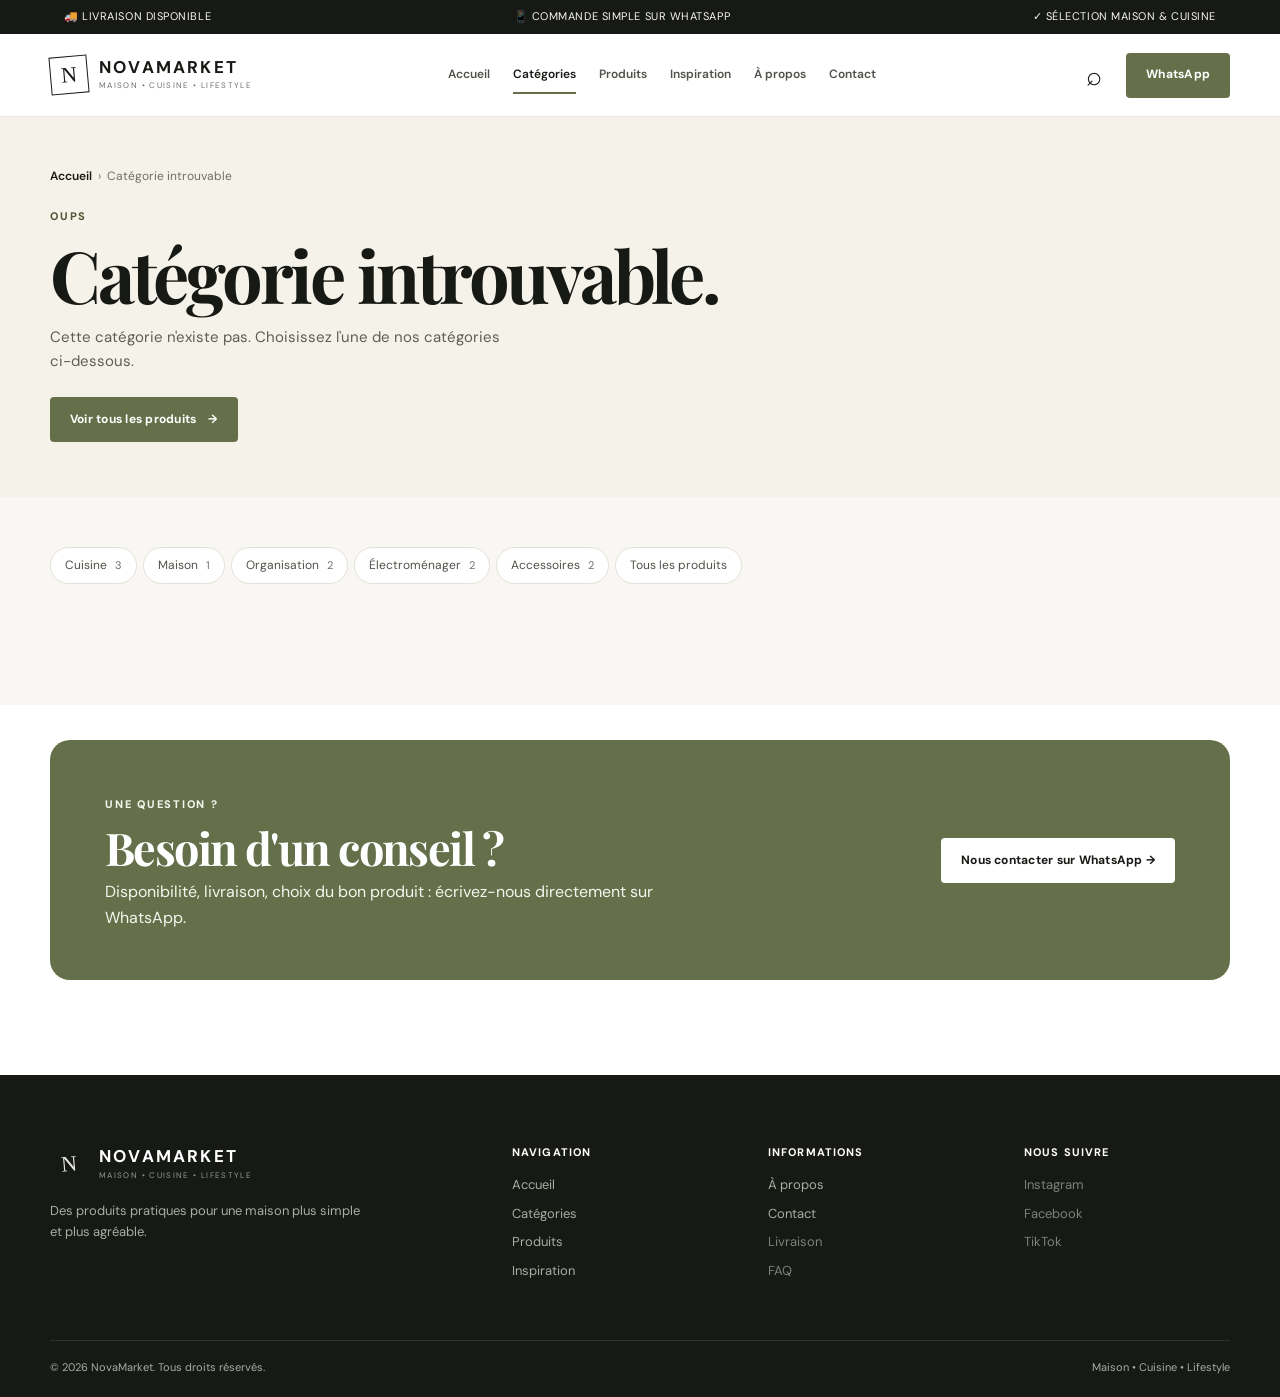
==== categorie.html @ 0e67304f "Ajoute le site vitrine NovaMarket Pages accueil, catalogue, catégorie et fiche produit, données cent" ====
<!DOCTYPE html>
<html lang="fr">
<head>
  <meta charset="UTF-8">
  <meta name="viewport" content="width=device-width, initial-scale=1.0">
  <meta name="description" content="NovaMarket — produits par catégorie. Commande simple sur WhatsApp.">
  <title>Catégorie — NovaMarket</title>
  <link rel="preconnect" href="https://fonts.googleapis.com">
  <link rel="preconnect" href="https://fonts.gstatic.com" crossorigin>
  <link href="https://fonts.googleapis.com/css2?family=DM+Sans:wght@400;500;600;700;800&family=Playfair+Display:wght@700&display=swap" rel="stylesheet">
  <link rel="stylesheet" href="style.css">
  <link rel="icon" href="images/favicon.svg" type="image/svg+xml">

  <!-- Open Graph (aperçu des liens partagés, ex. sur WhatsApp) -->
  <!-- TODO: après mise en ligne, utiliser une URL absolue pour og:image (https://votre-domaine/images/og-image.jpg) et ajouter le fichier (1200 × 630 px). -->
  <meta property="og:site_name" content="NovaMarket">
  <meta property="og:locale" content="fr_FR">
  <meta property="og:type" content="website">
  <meta property="og:title" content="Catégorie — NovaMarket">
  <meta property="og:description" content="NovaMarket — produits par catégorie. Commande simple sur WhatsApp.">
  <meta property="og:image" content="images/og-image.jpg">
</head>
<body>
  <a class="skip-link" href="#contenu">Aller au contenu</a>

  <div class="announcement">
    <div><span aria-hidden="true">🚚</span> Livraison disponible</div>
    <div><span aria-hidden="true">📱</span> Commande simple sur WhatsApp</div>
    <div><span aria-hidden="true">✓</span> Sélection maison & cuisine</div>
  </div>

  <header class="site-header">
    <div class="container nav-wrap">
      <a class="brand" href="index.html" aria-label="NovaMarket accueil">
        <span class="brand-mark">N</span>
        <span>
          <strong>NOVAMARKET</strong>
          <small>MAISON • CUISINE • LIFESTYLE</small>
        </span>
      </a>

      <button type="button" class="menu-toggle" id="menuToggle" aria-label="Ouvrir le menu" aria-controls="mainNav" aria-expanded="false">☰</button>

      <nav class="main-nav" id="mainNav" aria-label="Navigation principale">
        <a href="index.html">Accueil</a>
        <a class="active" href="index.html#categories">Catégories</a>
        <a href="produits.html">Produits</a>
        <a href="index.html#inspiration">Inspiration</a>
        <a href="index.html#apropos">À propos</a>
        <a href="index.html#contact">Contact</a>
        <a class="nav-whatsapp" data-whatsapp-link target="_blank" rel="noopener">Commander sur WhatsApp</a>
      </nav>

      <div class="nav-actions">
        <button type="button" class="icon-btn" id="searchBtn" aria-label="Rechercher" aria-haspopup="dialog">⌕</button>
        <a class="whatsapp-btn" data-whatsapp-link target="_blank" rel="noopener">WhatsApp</a>
      </div>
    </div>
  </header>

  <main id="contenu" tabindex="-1">
    <!-- Bannière générée par categorie.js à partir de CATEGORIES (data/products.js) -->
    <section class="category-hero" id="categoryHero">
      <div class="category-hero-image" id="categoryHeroImage"></div>
      <div class="container category-hero-content">
        <nav class="breadcrumb" aria-label="Fil d'Ariane" id="categoryBreadcrumb">
          <ol><li><a href="index.html">Accueil</a></li></ol>
        </nav>
        <span class="eyebrow" id="categoryEyebrow">CATÉGORIE</span>
        <h1 id="categoryTitle">Catégorie</h1>
        <p id="categoryDescription"></p>
        <div class="hero-actions" id="categoryActions"></div>
      </div>
    </section>

    <section class="section catalogue-section" id="categoryProducts">
      <div class="container">
        <nav class="category-chips" id="categoryChips" aria-label="Catégories"></nav>

        <div class="category-toolbar" id="categoryToolbar">
          <p class="catalogue-count" id="categoryCount" aria-live="polite"></p>
          <label class="sort-label">
            <span>Trier par</span>
            <select id="categorySort">
              <option value="default">Pertinence</option>
              <option value="price-asc">Prix croissant</option>
              <option value="price-desc">Prix décroissant</option>
              <option value="name">Nom (A → Z)</option>
            </select>
          </label>
        </div>

        <h2 class="sr-only">Produits de la catégorie</h2>
        <div class="product-grid" id="categoryGrid"></div>
        <div class="catalogue-empty" id="categoryEmpty" hidden>
          <p>Aucun produit dans cette catégorie pour le moment.</p>
          <a class="btn btn-dark" href="produits.html">Voir tous les produits <span aria-hidden="true">→</span></a>
        </div>
      </div>
    </section>

    <section class="contact-section">
      <div class="container contact-box">
        <div>
          <span class="eyebrow">UNE QUESTION ?</span>
          <h2>Besoin d'un conseil ?</h2>
          <p>Disponibilité, livraison, choix du bon produit : écrivez-nous directement sur WhatsApp.</p>
        </div>
        <a class="btn btn-dark" id="categoryContactWhatsapp" data-whatsapp-link target="_blank" rel="noopener">Nous contacter sur WhatsApp →</a>
      </div>
    </section>
  </main>

  <footer class="footer">
    <div class="container footer-grid">
      <div>
        <a class="brand footer-brand" href="index.html">
          <span class="brand-mark">N</span>
          <span><strong>NOVAMARKET</strong><small>MAISON • CUISINE • LIFESTYLE</small></span>
        </a>
        <p>Des produits pratiques pour une maison plus simple et plus agréable.</p>
      </div>
      <div>
        <h2 class="footer-title">Navigation</h2>
        <a href="index.html">Accueil</a>
        <a href="index.html#categories">Catégories</a>
        <a href="produits.html">Produits</a>
        <a href="index.html#inspiration">Inspiration</a>
      </div>
      <div>
        <h2 class="footer-title">Informations</h2>
        <a href="index.html#apropos">À propos</a>
        <a href="index.html#contact">Contact</a>
        <a class="is-pending" title="Page bientôt disponible">Livraison</a>
        <a class="is-pending" title="Page bientôt disponible">FAQ</a>
      </div>
      <div>
        <h2 class="footer-title">Nous suivre</h2>
        <a data-social="instagram">Instagram</a>
        <a data-social="facebook">Facebook</a>
        <a data-social="tiktok">TikTok</a>
      </div>
    </div>
    <div class="container footer-bottom">
      <span>© <span id="year"></span> NovaMarket. Tous droits réservés.</span>
      <span>Maison • Cuisine • Lifestyle</span>
    </div>
  </footer>

  <div class="search-modal" id="searchModal">
    <div class="search-panel" role="dialog" aria-modal="true" aria-labelledby="searchTitle">
      <button type="button" class="close-search" id="closeSearch" aria-label="Fermer la recherche">×</button>
      <span class="eyebrow">RECHERCHE</span>
      <h2 id="searchTitle">Que recherchez-vous ?</h2>
      <label class="sr-only" for="searchInput">Rechercher un produit</label>
      <input type="search" id="searchInput" placeholder="Ex. air fryer, rangement, cuisine..." autocomplete="off">
      <div id="searchResults" class="search-results" aria-live="polite"></div>
    </div>
  </div>

  <script src="data/products.js"></script>
  <script src="script.js"></script>
  <script src="categorie.js"></script>
</body>
</html>
---- style.css ----
:root {
  --ink: #171915;
  --muted: #6d7068;
  --olive: #65704a;
  --olive-dark: #4d5737;
  --cream: #f5f2e9;
  --sand: #e9e4d7;
  --line: #e4e1d8;
  --radius: 16px;
  --shadow: 0 18px 45px rgba(28, 31, 22, .10);
  /* Doré NovaMarket : accent premium de la fiche produit (pas du reste du site) */
  --gold: #C99616;        /* bordures, survols, miniature active */
  --gold-strong: #B5850F; /* doré portant du texte (prix, bouton) : contraste ≥ 3:1 en gros texte */
  --gold-dark: #97700C;   /* survol du bouton doré */
  --gold-light: #F6E6A6;  /* badges et onglet actif (texte noir) */
  --stage-bg: #F7F6F1;    /* fond blanc cassé des images produit */
  --header-h: 82px; /* hauteur du header fixe : utilisée pour le décalage des ancres */
}

* { box-sizing: border-box; }
html { scroll-behavior: smooth; }
body {
  margin: 0;
  color: var(--ink);
  background: #fff;
  font-family: "DM Sans", sans-serif;
  line-height: 1.6;
}
img { display: block; width: 100%; }
a { color: inherit; text-decoration: none; }
button, input, select { font: inherit; }
[hidden] { display: none !important; }

/* Le header fixe ne masque pas la cible d'une ancre (#contact, #produits, #categories...) */
[id] { scroll-margin-top: calc(var(--header-h) + 12px); }

/* Accessibilité : focus clavier visible, texte réservé aux lecteurs d'écran, lien d'évitement */
:focus-visible { outline: 2px solid var(--olive); outline-offset: 2px; }
main:focus { outline: none; }
.sr-only {
  position: absolute; width: 1px; height: 1px; padding: 0; margin: -1px;
  overflow: hidden; clip: rect(0 0 0 0); white-space: nowrap; border: 0;
}
.skip-link {
  position: absolute; left: 16px; top: -60px; z-index: 300;
  background: var(--ink); color: #fff; padding: 10px 16px; border-radius: 4px;
  font-size: 13px; font-weight: 700; transition: top .2s;
}
.skip-link:focus { top: 12px; }

.container { width: min(1180px, calc(100% - 48px)); margin: 0 auto; }

.announcement {
  min-height: 34px;
  padding: 8px 5%;
  background: #171915;
  color: #f7f6f1;
  display: flex;
  justify-content: space-between;
  gap: 18px;
  font-size: 11px;
  letter-spacing: .05em;
  text-transform: uppercase;
}

/* ---------- Header ---------- */
.site-header {
  position: sticky;
  top: 0;
  z-index: 50;
  background: rgba(255,255,255,.94);
  backdrop-filter: blur(16px);
  border-bottom: 1px solid rgba(228,225,216,.8);
}
.nav-wrap { min-height: var(--header-h); display: flex; align-items: center; gap: 30px; }
.brand { display: inline-flex; align-items: center; gap: 11px; flex-shrink: 0; }
.brand-mark {
  width: 38px; height: 38px; border: 1px solid var(--ink);
  display: grid; place-items: center; font-family: Georgia, serif;
  font-size: 22px; transform: rotate(-5deg);
}
.brand strong { display: block; letter-spacing: .13em; font-size: 17px; line-height: 1.1; }
.brand small { display: block; color: var(--muted); font-size: 8px; letter-spacing: .17em; margin-top: 3px; }

.main-nav { display: flex; align-items: center; justify-content: center; gap: 23px; flex: 1; }
.main-nav a { position: relative; font-size: 12px; font-weight: 600; color: #4f524a; padding: 31px 0; }
.main-nav a::after { content:""; position:absolute; left:0; right:100%; bottom:22px; height:2px; background:var(--olive); transition:.25s; }
.main-nav a:hover, .main-nav a.active { color:var(--ink); }
.main-nav a:hover::after, .main-nav a.active::after { right:0; }
.main-nav .nav-whatsapp { display:none; }

.nav-actions { display:flex; align-items:center; gap:10px; }
.icon-btn {
  border: 0; background: transparent; font-size: 27px; line-height: 1;
  cursor: pointer; color: var(--ink);
  min-width: 44px; min-height: 44px; padding: 0; /* zone tactile suffisante */
}
.menu-toggle { display:none; border:0; background:none; font-size:24px; cursor:pointer; color:var(--ink); min-width:44px; min-height:44px; padding:0; }

/* ---------- Boutons ---------- */
.whatsapp-btn, .btn {
  display:inline-flex; align-items:center; justify-content:center; gap:12px;
  min-height: 45px; padding: 0 20px; border-radius: 4px;
  font-size: 12px; font-weight: 700; letter-spacing: .02em;
  transition: transform .2s, background .2s, box-shadow .2s;
}
.whatsapp-btn { background: var(--olive); color: #fff; }
.whatsapp-btn:hover, .btn:hover { transform: translateY(-2px); }
.btn-primary { background:var(--olive); color:white; }
.btn-primary:hover { background:var(--olive-dark); box-shadow:var(--shadow); }
.btn-light { background:white; border:1px solid #d8d4c8; }
.btn-dark { background:var(--ink); color:white; }

/* ---------- Hero (accueil) ---------- */
.hero { position:relative; min-height:600px; overflow:hidden; background:var(--cream); }
.hero-image {
  position:absolute; inset:0 0 0 39%;
  /* Même URL que le <link rel="preload"> de index.html */
  background:
    linear-gradient(90deg, var(--cream) 0%, rgba(245,242,233,.55) 17%, rgba(245,242,233,0) 38%),
    url("https://images.unsplash.com/photo-1556911220-bff31c812dba?auto=format&fit=crop&w=1800&q=80") center/cover;
}
.hero-content { position:relative; min-height:600px; display:flex; flex-direction:column; justify-content:center; max-width:1180px; }
.eyebrow { display:inline-block; color:var(--olive-dark); font-size:11px; font-weight:800; letter-spacing:.16em; }
.hero h1, h2 { font-family:"Playfair Display", Georgia, serif; font-weight:700; line-height:1.05; }
.hero h1 { font-size:clamp(48px, 6vw, 76px); max-width:660px; margin:18px 0; letter-spacing:-.045em; }
.hero h1 em, h2 em { color:var(--olive); font-style:normal; }
.hero p { max-width:480px; color:#5d5f57; font-size:15px; }
.hero-actions { display:flex; gap:10px; margin-top:24px; flex-wrap:wrap; }

.trust-strip { background:white; box-shadow:0 4px 20px rgba(0,0,0,.06); position:relative; z-index:2; }
.trust-grid { display:grid; grid-template-columns:repeat(4,1fr); }
.trust-grid > div { display:flex; gap:12px; align-items:center; padding:20px 18px; border-right:1px solid var(--line); }
.trust-grid > div:last-child { border:0; }
.trust-icon { width:30px; height:30px; display:grid; place-items:center; color:var(--olive); font-size:18px; }
.trust-grid strong, .trust-grid small { display:block; }
.trust-grid strong { font-size:11px; text-transform:uppercase; letter-spacing:.05em; }
.trust-grid small { color:var(--muted); font-size:12px; }

/* ---------- Sections ---------- */
.section { padding:95px 0; }
.section-heading { display:flex; justify-content:space-between; align-items:end; gap:30px; margin-bottom:34px; }
h2 { font-size:clamp(34px,4vw,48px); margin:8px 0 0; letter-spacing:-.035em; }
.text-link { color:var(--olive-dark); font-size:12px; font-weight:700; border-bottom:1px solid var(--olive); padding-bottom:4px; white-space:nowrap; }
.section-more { display:flex; justify-content:center; margin-top:40px; }

/* ---------- Catégories (accueil) ---------- */
/* 5 cartes de même taille ; flex + largeur fixe : la dernière ligne reste centrée sur tablette/mobile */
.category-grid { --cat-gap:16px; --cat-cols:5; display:flex; flex-wrap:wrap; justify-content:center; gap:var(--cat-gap); }
.category-card { flex:0 0 calc((100% - (var(--cat-cols) - 1) * var(--cat-gap)) / var(--cat-cols)); display:flex; flex-direction:column; background:#fff; border:1px solid #ebe9e2; border-radius:12px; overflow:hidden; transition:transform .25s, box-shadow .25s; }
.category-card:hover { transform:translateY(-4px); box-shadow:var(--shadow); }
.category-media { aspect-ratio:4/5; overflow:hidden; background:#efede7; }
.category-media img { height:100%; object-fit:cover; transition:transform .6s cubic-bezier(.2,.7,.2,1); }
.category-card:hover .category-media img { transform:scale(1.04); }
.category-media.is-placeholder { display:grid; place-items:center; background:linear-gradient(160deg, var(--cream) 0%, var(--sand) 100%); }
.category-media.is-placeholder .brand-mark { width:56px; height:56px; font-size:32px; color:#b9b6aa; border-color:#cfcbbe; }
.category-body { padding:16px 18px 18px; }
.category-body h3 { margin:0 0 6px; font:700 clamp(18px, 1.7vw, 22px)/1.15 "Playfair Display", Georgia, serif; letter-spacing:-.02em; }
.category-link { display:inline-flex; align-items:center; gap:6px; color:var(--olive-dark); font-size:12px; font-weight:700; }
.category-link span { transition:transform .2s; }
.category-card:hover .category-link span { transform:translateX(3px); }

/* ---------- Emplacements neutres (photo / image pas encore disponible) ---------- */
.photo-placeholder { width:100%; height:100%; display:flex; flex-direction:column; align-items:center; justify-content:center; gap:12px; background:var(--cream); color:var(--muted); font-size:11px; font-weight:700; letter-spacing:.14em; text-transform:uppercase; }
.photo-placeholder .brand-mark { color:#b9b6aa; border-color:#cfcbbe; }

/* ---------- Cartes produit ---------- */
.products-section { background:#f8f7f3; }
.filters { display:flex; gap:6px; flex-wrap:wrap; justify-content:flex-end; }
.filter { border:1px solid var(--line); background:white; border-radius:999px; padding:8px 13px; font-size:12px; cursor:pointer; color:#65675f; }
.filter.active, .filter:hover { background:var(--ink); color:white; border-color:var(--ink); }

.product-grid { display:grid; grid-template-columns:repeat(4,1fr); gap:16px; }
.product-card { display:flex; flex-direction:column; background:white; border:1px solid #ebe9e2; border-radius:12px; overflow:hidden; transition:.25s; }
.product-card:hover { transform:translateY(-5px); box-shadow:var(--shadow); }
.product-image { position:relative; display:block; aspect-ratio:1/1; overflow:hidden; background:#efede7; }
.product-image img { height:100%; object-fit:cover; transition:.5s; }
.product-card:hover .product-image img { transform:scale(1.04); }
.product-tag { position:absolute; top:12px; left:12px; background:var(--olive); color:#fff; padding:5px 8px; font-size:10px; font-weight:800; text-transform:uppercase; letter-spacing:.08em; }
.product-discount { position:absolute; top:12px; right:12px; background:var(--ink); color:#fff; padding:5px 8px; font-size:10px; font-weight:800; letter-spacing:.06em; }
.product-info { flex:1; display:flex; flex-direction:column; padding:16px; }
.product-category { color:var(--muted); font-size:11px; text-transform:uppercase; letter-spacing:.12em; }
a.product-category:hover { color:var(--olive-dark); }
.product-name { margin:5px 0 9px; font-size:14px; font-weight:700; line-height:1.35; }
.product-name a:hover { color:var(--olive-dark); }
.product-price { display:flex; flex-wrap:wrap; align-items:baseline; gap:4px 8px; font-size:15px; font-weight:800; }
.old-price { color:#9a9c94; font-size:.8em; font-weight:500; text-decoration:line-through; }
.product-actions { display:grid; gap:7px; margin-top:auto; padding-top:13px; }
.product-actions a { display:inline-flex; align-items:center; justify-content:center; text-align:center; min-height:38px; padding:0 8px; border:1px solid var(--line); background:white; border-radius:4px; font-size:11px; font-weight:700; line-height:1.25; color:var(--ink); }
.product-actions .card-whatsapp { background:var(--ink); color:#fff; border-color:var(--ink); }
.product-actions .card-details:hover { border-color:var(--ink); }

/* ---------- Bannière secondaire (accueil) ---------- */
.feature-banner { min-height:530px; position:relative; overflow:hidden; background:var(--sand); }
.feature-image { position:absolute; inset:0 0 0 48%; background:linear-gradient(90deg,var(--sand) 0%,rgba(233,228,215,.3) 25%,rgba(233,228,215,0) 55%),url("https://images.unsplash.com/photo-1600566753086-00f18fb6b3ea?auto=format&fit=crop&w=1600&q=80") center/cover; }
.feature-content { position:relative; min-height:530px; display:flex; flex-direction:column; justify-content:center; }
.feature-content h2 { font-size:clamp(40px,5vw,62px); max-width:600px; }
.feature-content p { max-width:430px; color:#66685f; margin:0 0 25px; }

/* ---------- À propos & contact ---------- */
.about-section { background:#fff; }
.about-grid { display:grid; grid-template-columns:1fr 1fr; gap:100px; align-items:start; }
.about-grid p { color:#66685f; font-size:15px; }
.contact-section { padding:35px 0 95px; }
.contact-box { background:var(--olive); color:white; border-radius:20px; padding:50px 55px; display:flex; justify-content:space-between; align-items:center; gap:30px; }
.contact-box .eyebrow { color:#f4f6ee; }
.contact-box h2 { font-size:clamp(30px,4vw,45px); margin:8px 0; }
.contact-box p { color:#f4f6ee; max-width:550px; margin:0; }
.contact-box .btn-dark { background:white; color:var(--ink); white-space:nowrap; }

/* ---------- Footer ---------- */
.footer { background:#171915; color:#e8e8e2; padding:70px 0 20px; }
.footer-grid { display:grid; grid-template-columns:2fr 1fr 1fr 1fr; gap:50px; }
.footer-brand strong { color:white; }
.footer-brand small { color:#979b8e; }
.footer p { color:#a9ada2; max-width:320px; font-size:13px; margin-top:18px; }
.footer .footer-title { margin:0 0 15px; font:700 11px/1.3 "DM Sans", sans-serif; text-transform:uppercase; letter-spacing:.1em; color:white; }
.footer-grid > div:not(:first-child) a { display:block; color:#a9ada2; font-size:13px; margin:8px 0; }
.footer-grid > div:not(:first-child) a:hover { color:white; }
.footer-grid > div:not(:first-child) a.is-pending { opacity:.7; cursor:default; }
.footer-grid > div:not(:first-child) a.is-pending:hover { color:#a9ada2; }
.footer-bottom { margin-top:50px; padding-top:18px; border-top:1px solid #30332d; display:flex; justify-content:space-between; color:#a9ada2; font-size:11px; }

/* ---------- Recherche (fenêtre modale) ---------- */
.search-modal { position:fixed; inset:0; z-index:100; background:rgba(20,22,18,.72); backdrop-filter:blur(8px); display:none; align-items:flex-start; justify-content:center; padding:90px 20px; }
.search-modal.open { display:flex; }
.search-panel { position:relative; background:white; width:min(700px,100%); border-radius:18px; padding:45px; box-shadow:0 30px 80px rgba(0,0,0,.25); }
.close-search { position:absolute; right:20px; top:15px; border:0; background:none; font-size:28px; cursor:pointer; color:var(--ink); }
.search-panel h2 { margin-bottom:22px; }
.search-panel input { width:100%; border:1px solid var(--line); padding:16px; outline:none; border-radius:8px; }
.search-panel input:focus { border-color:var(--olive); box-shadow:0 0 0 2px rgba(101,112,74,.25); }
.search-results { margin-top:20px; display:grid; gap:8px; }
.search-result { display:block; margin:0; padding:12px; background:#f7f6f2; border-radius:8px; font-size:13px; }
a.search-result:hover { background:var(--sand); }
.search-all { color:var(--olive-dark); font-weight:700; background:transparent; border:1px solid var(--line); }

/* ---------- Bouton « Retour en haut » (créé par script.js) ---------- */
.back-to-top {
  position:fixed; right:20px; bottom:20px; z-index:40;
  width:44px; height:44px; border-radius:50%; border:0; cursor:pointer;
  background:var(--ink); color:#fff; font-size:18px; line-height:1; box-shadow:var(--shadow);
  opacity:0; visibility:hidden; transform:translateY(8px);
  transition:opacity .2s, transform .2s, visibility .2s, background .2s;
}
.back-to-top.visible { opacity:1; visibility:visible; transform:none; }
.back-to-top:hover { background:var(--olive-dark); }

/* ---------- Pages internes : en-tête de page & fil d'Ariane ---------- */
.page-hero { background:var(--cream); padding:50px 0 55px; }
.page-hero h1 { font-family:"Playfair Display", Georgia, serif; font-size:clamp(40px,5vw,60px); line-height:1.05; letter-spacing:-.04em; margin:10px 0 12px; }
.page-hero h1 em { color:var(--olive); font-style:normal; }
.page-hero p { max-width:520px; color:#5d5f57; font-size:15px; margin:0; }
.breadcrumb { font-size:12px; color:var(--muted); margin-bottom:22px; }
.breadcrumb ol { display:flex; flex-wrap:wrap; gap:6px; margin:0; padding:0; list-style:none; }
.breadcrumb li { min-width:0; overflow-wrap:anywhere; }
.breadcrumb li + li::before { content:"›"; margin-right:6px; color:var(--muted); }
.breadcrumb a { color:var(--ink); font-weight:600; }
.breadcrumb a:hover { color:var(--olive-dark); }

/* ---------- Catalogue (produits.html) ---------- */
.catalogue-section { background:#f8f7f3; padding-top:50px; }
.catalogue-layout { display:grid; grid-template-columns:220px 1fr; gap:34px; align-items:start; }
.catalogue-layout > * { min-width:0; }
.catalogue-sidebar { position:sticky; top:100px; background:white; border:1px solid #ebe9e2; border-radius:12px; padding:18px; }
.sidebar-title { font-family:"DM Sans", sans-serif; font-size:11px; text-transform:uppercase; letter-spacing:.12em; margin:0 0 12px; }
.category-list { display:grid; gap:4px; }
.category-option { display:flex; justify-content:space-between; align-items:center; width:100%; padding:9px 11px; border:0; border-radius:6px; background:transparent; color:#4f524a; font-size:13px; text-align:left; cursor:pointer; }
.category-option small { color:var(--muted); font-size:11px; }
.category-option:hover { background:#f3f1ea; color:var(--ink); }
.category-option.active { background:var(--ink); color:white; }
.category-option.active small { color:#c9ccc1; }
.catalogue-toolbar { display:flex; gap:12px; align-items:center; margin-bottom:14px; }
.catalogue-search { flex:1; min-width:0; border:1px solid var(--line); background:white; padding:12px 14px; border-radius:8px; outline:none; font-size:13px; }
.catalogue-search:focus, .sort-label select:focus { border-color:var(--olive); box-shadow:0 0 0 2px rgba(101,112,74,.25); }
.sort-label { display:flex; align-items:center; gap:8px; font-size:12px; color:var(--muted); white-space:nowrap; }
.sort-label select { border:1px solid var(--line); background:white; padding:11px 12px; border-radius:8px; font-size:13px; color:var(--ink); outline:none; cursor:pointer; }
.catalogue-count { margin:0; font-size:13px; color:var(--muted); }
.catalogue-meta { display:flex; justify-content:space-between; align-items:center; gap:16px; margin-bottom:16px; }
.catalogue-grid { grid-template-columns:repeat(3,1fr); }
.catalogue-empty { text-align:center; padding:60px 20px; background:white; border:1px dashed var(--line); border-radius:12px; }
.catalogue-empty p { color:var(--muted); margin:0 0 18px; }
.catalogue-empty .btn { border:0; cursor:pointer; }

/* ---------- Page catégorie (categorie.html) ---------- */
.category-hero { position:relative; min-height:440px; overflow:hidden; background:var(--cream); }
.category-hero-image { position:absolute; inset:0 0 0 42%; background-position:center; background-size:cover; }
.category-hero-image::after { content:""; position:absolute; inset:0; background:linear-gradient(90deg, var(--cream) 0%, rgba(245,242,233,.55) 18%, rgba(245,242,233,0) 45%); }
.category-hero-image.is-placeholder { display:flex; flex-direction:column; align-items:center; justify-content:center; gap:12px; background:var(--sand); color:#5d5f57; font-size:11px; font-weight:700; letter-spacing:.14em; text-transform:uppercase; }
.category-hero-image.is-placeholder .brand-mark { width:56px; height:56px; font-size:32px; color:#b9b6aa; border-color:#cfcbbe; }
.category-hero-content { position:relative; min-height:440px; display:flex; flex-direction:column; justify-content:center; padding:40px 0; }
.category-hero h1 { font-family:"Playfair Display", Georgia, serif; font-size:clamp(44px,6vw,72px); line-height:1.02; letter-spacing:-.045em; margin:12px 0 14px; }
.category-hero p { max-width:470px; color:#5d5f57; font-size:15px; margin:0; }
.category-hero.is-empty { min-height:0; }
.category-hero.is-empty .category-hero-image { display:none; }
.category-hero.is-empty .category-hero-content { min-height:0; padding:50px 0 55px; }
.category-chips { display:flex; flex-wrap:wrap; gap:6px; margin-bottom:26px; }
.category-chips .category-option { width:auto; gap:8px; border:1px solid var(--line); background:white; border-radius:999px; padding:8px 14px; font-size:12px; }
.category-chips .category-option.active { border-color:var(--ink); background:var(--ink); }
.category-toolbar { display:flex; justify-content:space-between; align-items:center; gap:16px; margin-bottom:16px; }

/* ---------- Fiche produit (produit.html) ---------- */
.product-page { padding:40px 0 70px; }
/* Galerie ≈ 58 % de la largeur, informations ≈ 42 % */
.product-detail { display:grid; grid-template-columns:minmax(0,1.4fr) minmax(0,1fr); gap:48px; align-items:start; }

/* ---------- Galerie produit : miniatures + grande image + zoom (produit.js) ---------- */
.pg { --thumb:84px; display:grid; grid-template-columns:var(--thumb) minmax(0,1fr); grid-template-areas:"thumbs stage" ". tabs"; gap:14px; align-items:start; }
.pg:not(.has-thumbs) { grid-template-columns:minmax(0,1fr); grid-template-areas:"stage" "tabs"; }
@media (min-width: 901px) {
  /* La galerie reste visible pendant la lecture des informations */
  .pg { position:sticky; top:calc(var(--header-h) + 24px); }
}

/* Grande image : cadre 4:3, photo entière (contain), jamais déformée */
.pg-stage { grid-area:stage; position:relative; aspect-ratio:4/3; background:var(--stage-bg); border:1px solid #ecebe6; border-radius:14px; overflow:hidden; touch-action:pan-y; }
.pg-media { position:absolute; inset:0; }
.pg-media > img { width:100%; height:100%; object-fit:contain; cursor:zoom-in; animation:pgFade .3s ease; }
.pg-media > video { display:block; width:100%; height:100%; object-fit:contain; background:var(--ink); }
.pg-media .photo-placeholder { background:var(--stage-bg); font-size:12px; gap:16px; }
.pg-media .photo-placeholder .brand-mark { width:56px; height:56px; font-size:32px; }
.pg-stage.is-video { background:var(--ink); border-color:var(--ink); }
.pg-stage.is-video :is(.pg-arrow, .pg-counter, .pg-zoom, .pg-badges) { display:none; }
.pg-badges { position:absolute; top:16px; left:16px; display:flex; flex-wrap:wrap; gap:6px; pointer-events:none; }
.pg-badges :is(.product-tag, .product-discount) { position:static; font-size:11px; }

/* Boutons ronds posés sur l'image : favori, zoom, précédent / suivant */
/* Favori, zoom et flèches : même cercle blanc, icône noire, survol doré */
.pg-btn { display:grid; place-items:center; width:44px; height:44px; padding:0; border:1px solid rgba(23,25,21,.06); border-radius:50%; background:#fff; color:var(--ink); cursor:pointer; box-shadow:0 3px 12px rgba(23,25,21,.10); transition:color .2s, border-color .2s, box-shadow .2s, transform .2s; }
.pg-btn:hover { color:var(--gold); border-color:var(--gold-light); box-shadow:0 4px 16px rgba(23,25,21,.14); transform:scale(1.05); }
.pg-btn:focus-visible { color:var(--gold-strong); }
.pg-tools { position:absolute; top:14px; right:14px; display:grid; gap:8px; }
.pg-fav[aria-pressed="true"] { color:var(--gold); border-color:var(--gold-light); }
.pg-fav[aria-pressed="true"] path { fill:currentColor; }
.pg-arrow { position:absolute; top:50%; transform:translateY(-50%); }
.pg-arrow:hover { transform:translateY(-50%) scale(1.05); }
.pg-prev { left:14px; }
.pg-next { right:14px; }
.pg-counter { position:absolute; left:50%; bottom:14px; transform:translateX(-50%); padding:4px 12px; border:1px solid rgba(23,25,21,.08); border-radius:999px; background:rgba(255,255,255,.94); color:var(--ink); font-size:11px; font-weight:700; letter-spacing:.08em; font-variant-numeric:tabular-nums; }
.pg-play { position:absolute; inset:0; margin:auto; width:72px; height:72px; display:grid; place-items:center; padding:0 0 0 4px; border:0; border-radius:50%; background:rgba(255,255,255,.95); color:var(--ink); cursor:pointer; box-shadow:0 8px 24px rgba(0,0,0,.25); transition:transform .2s; }
.pg-play:hover { transform:scale(1.05); }
.pg-play:focus-visible { outline:3px solid var(--gold); outline-offset:3px; }

/* Miniatures : colonne verticale (même hauteur que la grande image), défilable */
.pg-thumbs-wrap { grid-area:thumbs; position:relative; align-self:stretch; min-height:0; }
.pg-thumbs { position:absolute; inset:0; margin:-3px; padding:3px; display:flex; flex-direction:column; gap:10px; overflow-y:auto; overscroll-behavior:contain; scrollbar-width:none; }
.pg-thumbs::-webkit-scrollbar { display:none; }
.pg-thumb { flex:0 0 auto; width:100%; aspect-ratio:1/1; padding:0; border:1px solid var(--line); border-radius:12px; overflow:hidden; background:var(--stage-bg); cursor:pointer; opacity:.62; transition:opacity .2s, border-color .2s, box-shadow .2s; }
.pg-thumb img { width:100%; height:100%; object-fit:cover; }
.pg-thumb:hover { opacity:1; border-color:#E5CD7A; }
.pg-thumb[aria-current="true"] { opacity:1; border-color:var(--gold); box-shadow:0 0 0 1px var(--gold); }
.pg-thumb .photo-placeholder > span:last-child { display:none; }
.pg-thumb .photo-placeholder .brand-mark { width:26px; height:26px; font-size:15px; }
.pg-scroll { position:absolute; left:50%; z-index:1; width:32px; height:32px; display:grid; place-items:center; padding:0; border:1px solid var(--line); border-radius:50%; background:#fff; color:var(--ink); cursor:pointer; box-shadow:0 2px 8px rgba(23,25,21,.10); transform:translateX(-50%); }
.pg-scroll-up { top:-8px; }
.pg-scroll-down { bottom:-8px; }
.pg-scroll[aria-disabled="true"] { visibility:hidden; }

/* Onglets Photos / Vidéo (affichés seulement si le produit a une vidéo) */
.pg-tabs { grid-area:tabs; display:flex; gap:8px; }
.pg-tab { display:inline-flex; align-items:center; gap:8px; min-height:42px; padding:0 18px; border:1px solid transparent; border-radius:999px; background:#f1f0eb; color:#4f524a; font-size:12px; font-weight:700; cursor:pointer; transition:background .2s, border-color .2s, color .2s; }
.pg-tab:hover { background:#e9e7e0; color:var(--ink); }
.pg-tab[aria-selected="true"] { background:var(--gold-light); border-color:var(--gold); color:var(--ink); }

/* Visionneuse (zoom) */
.pg-locked { overflow:hidden; }
.pg-lightbox { position:fixed; inset:0; z-index:200; display:flex; flex-direction:column; align-items:center; justify-content:center; gap:14px; padding:72px 80px 24px; background:rgba(17,18,15,.92); animation:pgFade .2s ease; }
.pg-lb-figure { flex:1; width:min(1100px, 100%); min-height:0; }
.pg-lb-figure img { width:100%; height:100%; object-fit:contain; }
.pg-lb-figure .photo-placeholder { background:transparent; color:#cfcbbe; }
.pg-lb-caption { display:flex; flex-wrap:wrap; justify-content:center; gap:4px 14px; margin:0; max-width:760px; color:#e8e8e2; font-size:13px; text-align:center; }
.pg-lb-count { color:var(--gold); font-weight:700; letter-spacing:.08em; }
.pg-lb-count:empty { display:none; }
.pg-lb-btn { position:absolute; display:grid; place-items:center; width:48px; height:48px; padding:0; border:1px solid rgba(255,255,255,.22); border-radius:50%; background:rgba(255,255,255,.08); color:#fff; cursor:pointer; transition:background .2s; }
.pg-lb-btn:hover { background:rgba(255,255,255,.18); }
.pg-lb-btn:focus-visible { outline:2px solid var(--gold); outline-offset:3px; }
.pg-lb-close { top:14px; right:14px; }
.pg-lb-prev, .pg-lb-next { top:50%; transform:translateY(-50%); }
.pg-lb-prev { left:16px; }
.pg-lb-next { right:16px; }
@keyframes pgFade { from { opacity:0; } to { opacity:1; } }

.product-detail-info { padding-top:10px; }
.product-detail-info h1 { font-family:"Playfair Display", Georgia, serif; font-size:clamp(34px,4vw,48px); line-height:1.08; letter-spacing:-.035em; margin:8px 0 14px; }
/* Badge de catégorie (fiche produit uniquement ; les cartes gardent leur style) */
.product-detail-info .product-category { display:inline-flex; align-items:center; min-height:28px; padding:4px 14px; border-radius:20px; background:var(--gold-light); color:var(--ink); font-size:11px; font-weight:700; letter-spacing:.14em; transition:background .2s; }
.product-detail-info a.product-category:hover { background:#F0DA85; color:var(--ink); }
.product-detail-price { display:flex; flex-wrap:wrap; align-items:baseline; gap:4px 12px; font-size:30px; font-weight:700; letter-spacing:-.01em; }
.product-detail-price > span:first-child { color:var(--gold-strong); }
.promo-note { margin:6px 0 0; font-size:12px; font-weight:700; color:var(--olive-dark); }
.product-stock { display:flex; align-items:center; gap:10px; margin-top:16px; font-size:13px; color:var(--muted); }
.availability { display:inline-flex; align-items:center; gap:6px; padding:4px 10px; border-radius:999px; font-size:11px; font-weight:700; }
.availability::before { content:""; width:7px; height:7px; border-radius:50%; background:currentColor; }
.availability-ok { background:#eef0e6; color:var(--olive-dark); }
.availability-warn { background:#f6ecd9; color:#8a5a14; }
.availability-info { background:var(--sand); color:#4f524a; }
.product-description { max-width:60ch; color:#55574f; font-size:15px; line-height:1.7; margin:18px 0; }
.product-subtitle { font-family:"DM Sans", sans-serif; font-size:11px; font-weight:800; text-transform:uppercase; letter-spacing:.12em; margin:0 0 12px; }
.product-features { list-style:none; padding:0; margin:0 0 26px; display:grid; gap:8px; }
.product-features li { position:relative; padding-left:24px; font-size:13px; }
.product-features li::before { content:"✓"; position:absolute; left:0; color:var(--olive); font-weight:800; }
.order-box { display:flex; align-items:center; justify-content:space-between; gap:20px; padding:16px 0; border-top:1px solid var(--line); border-bottom:1px solid var(--line); margin-bottom:20px; }
.quantity { display:inline-flex; align-items:center; gap:2px; padding:3px; border:1px solid #dedbd2; border-radius:12px; background:#fff; }
.quantity button { width:44px; height:44px; border:0; border-radius:9px; background:transparent; font-size:20px; line-height:1; cursor:pointer; color:var(--ink); transition:background .2s, color .2s; }
.quantity button:hover:not(:disabled) { background:var(--stage-bg); }
#qtyPlus:hover:not(:disabled), #qtyPlus:focus-visible { background:var(--gold-light); }
.quantity button:disabled { color:#c4c4bd; cursor:default; }
.quantity output { min-width:40px; text-align:center; font-size:17px; font-weight:700; font-variant-numeric:tabular-nums; }
.order-total { font-size:13px; color:var(--muted); }
.order-total strong { color:var(--ink); font-size:16px; }
.product-detail-actions { display:grid; gap:10px; }
.btn-whatsapp { width:100%; min-height:52px; font-size:13px; gap:10px; }
/* CTA principal de la fiche : doré, texte et icône blancs (19 px gras = gros texte, contraste 3,3:1) */
.product-detail-actions .btn-whatsapp { min-height:60px; padding:0 24px; border-radius:14px; background:var(--gold-strong); color:#fff; font-size:19px; font-weight:700; letter-spacing:.01em; box-shadow:0 6px 18px rgba(181,133,15,.22); transition:background .2s, box-shadow .2s, transform .2s; }
.product-detail-actions .btn-whatsapp:hover { background:var(--gold-dark); box-shadow:0 8px 22px rgba(151,112,12,.28); }
.product-detail-actions .btn-whatsapp:focus-visible { outline:3px solid var(--ink); outline-offset:3px; }
.product-detail-actions .btn-whatsapp .btn-icon { width:24px; height:24px; }
.btn-icon { flex-shrink:0; }
.order-note { margin:0; font-size:12px; color:var(--muted); text-align:center; }
.back-link { display:inline-flex; align-items:center; gap:6px; margin-top:18px; font-size:13px; font-weight:700; color:var(--olive-dark); }
.back-link:hover { text-decoration:underline; text-underline-offset:3px; }
/* Services : icônes SVG au trait, discrètes (1 colonne ; 3 côte à côte sur tablette) */
.product-reassurance { list-style:none; padding:0; margin:26px 0 0; display:grid; gap:8px; font-size:13px; color:#4f524a; }
.product-reassurance li { display:flex; align-items:center; gap:14px; padding:12px 16px; border:1px solid #ecebe6; border-radius:12px; background:#fff; }
.product-reassurance .pg-icon { flex-shrink:0; color:var(--ink); }
.product-not-found { text-align:center; padding:60px 0; }
.product-not-found h1 { font-family:"Playfair Display", Georgia, serif; font-size:44px; margin:10px 0; }
.product-not-found p { color:var(--muted); margin:0 0 24px; }
.related-section { background:#f8f7f3; }
.related-grid { grid-template-columns:repeat(4,1fr); }

/* =====================================================================
   RESPONSIVE
   ===================================================================== */

@media (max-width: 950px) {
  .main-nav { gap:14px; }
  .product-grid { grid-template-columns:repeat(3,1fr); }
  .category-grid { --cat-cols:3; }
  .hero-image { inset:0; opacity:.38; }
  .hero-content { align-items:flex-start; }
  .about-grid { gap:45px; }
  .catalogue-layout { grid-template-columns:190px 1fr; gap:24px; }
  .catalogue-grid { grid-template-columns:repeat(2,1fr); }
  .product-detail { gap:32px; }
  .related-grid { grid-template-columns:repeat(2,1fr); }
}

/* Header : menu mobile (burger) jusqu'à 900 px pour éviter tout débordement sur tablette */
@media (max-width: 900px) {
  .nav-wrap { gap:12px; }
  .menu-toggle { display:block; order:3; }
  .main-nav { position:absolute; left:16px; right:16px; top:100%; display:none; flex-direction:column; align-items:stretch; gap:0; background:white; border:1px solid var(--line); border-radius:12px; box-shadow:var(--shadow); padding:8px; }
  .main-nav.open { display:flex; }
  .main-nav a { padding:13px; font-size:13px; }
  .main-nav a::after { display:none; }
  .nav-actions { margin-left:auto; }
  /* Tablette : galerie pleine largeur au-dessus des informations, miniatures plus petites */
  .product-detail { grid-template-columns:minmax(0,1fr); gap:28px; }
  .product-reassurance { grid-template-columns:repeat(3, minmax(0,1fr)); }
}

@media (max-width: 1100px) {
  .pg { --thumb:72px; gap:12px; }
}

@media (max-width: 760px) {
  :root { --header-h: 70px; }
  .container { width:min(100% - 32px, 600px); }
  .announcement { justify-content:center; }
  .announcement div:not(:first-child) { display:none; }
  .main-nav .nav-whatsapp { display:block; margin-top:6px; background:var(--olive); color:white; border-radius:8px; text-align:center; }
  .nav-actions .whatsapp-btn { display:none; }
  .brand strong { font-size:15px; }
  .hero, .hero-content { min-height:650px; }
  .hero h1 { font-size:48px; }
  .hero-image { background-position:65% center; }
  .trust-grid { grid-template-columns:1fr 1fr; }
  .trust-grid > div:nth-child(2) { border-right:0; }
  .section { padding:70px 0; }
  .section-heading { display:block; }
  .section-heading .text-link { display:inline-block; margin-top:15px; }
  .filters { justify-content:flex-start; margin-top:20px; }
  .category-grid { --cat-cols:2; --cat-gap:12px; }
  .category-body { padding:12px 14px 14px; }
  .product-grid { grid-template-columns:1fr 1fr; gap:10px; }
  .product-info { padding:12px; }
  .product-actions a { font-size:10px; }
  .feature-image { inset:0; opacity:.3; }
  .about-grid { grid-template-columns:1fr; gap:15px; }
  .contact-box { padding:35px 25px; display:block; }
  .contact-box .btn { margin-top:25px; }
  .footer-grid { grid-template-columns:1fr 1fr; gap:30px; }
  .footer-bottom { display:block; }
  .footer-bottom span { display:block; margin:6px 0; }
  .page-hero { padding:36px 0 40px; }
  .catalogue-section { padding-top:30px; }
  .catalogue-layout { grid-template-columns:1fr; gap:18px; }
  .catalogue-sidebar { position:static; padding:0; background:none; border:0; }
  .sidebar-title { display:none; }
  .category-list { display:flex; gap:6px; overflow-x:auto; padding-bottom:4px; scrollbar-width:none; }
  .category-option { width:auto; flex-shrink:0; gap:8px; border:1px solid var(--line); background:white; border-radius:999px; padding:8px 13px; font-size:12px; }
  .catalogue-toolbar { flex-wrap:wrap; }
  .catalogue-search { flex-basis:100%; }
  .product-page { padding:28px 0 50px; }
  .product-detail { grid-template-columns:1fr; gap:24px; }
  .order-box { flex-wrap:wrap; }
  .product-detail-actions .btn { flex:1 1 100%; }
  /* Galerie mobile : grande image d'abord, miniatures en rangée horizontale dessous */
  .pg { grid-template-columns:minmax(0,1fr); grid-template-areas:"stage" "thumbs" "tabs"; gap:10px; }
  .pg-stage { border-radius:12px; }
  .pg-thumbs-wrap { align-self:auto; }
  .pg-thumbs { position:relative; inset:auto; flex-direction:row; gap:8px; overflow-x:auto; overflow-y:hidden; scroll-snap-type:x proximity; }
  .pg-thumb { flex:0 0 64px; width:64px; border-radius:10px; scroll-snap-align:start; }
  .pg-scroll { display:none; }
  .pg-btn { width:40px; height:40px; }
  .product-reassurance { grid-template-columns:minmax(0,1fr); }
  .product-detail-price { font-size:28px; }
  .product-detail-actions .btn-whatsapp { font-size:19px; padding:0 16px; }
  .pg-tools { top:10px; right:10px; gap:6px; }
  .pg-prev { left:10px; }
  .pg-next { right:10px; }
  .pg-badges { top:12px; left:12px; }
  .pg-counter { bottom:10px; }
  .pg-play { width:60px; height:60px; }
  .pg-lightbox { padding:68px 12px 20px; }
  .pg-lb-prev { left:8px; }
  .pg-lb-next { right:8px; }
  .category-hero, .category-hero-content { min-height:460px; }
  .category-hero-image { inset:0; opacity:.3; }
  .category-hero-image::after { display:none; }
  .category-hero-image.is-placeholder > * { display:none; }
  .category-chips { flex-wrap:nowrap; overflow-x:auto; padding-bottom:4px; scrollbar-width:none; margin-bottom:20px; }
  .category-chips .category-option { flex-shrink:0; }
  .category-toolbar, .catalogue-meta { flex-wrap:wrap; gap:10px; }
}

@media (max-width: 430px) {
  .brand small { display:none; }
  .hero h1 { font-size:42px; }
  .product-actions { gap:5px; }
  .product-actions a { min-height:34px; padding:0 4px; }
}

/* Animations réduites si l'utilisateur le demande (système) */
@media (prefers-reduced-motion: reduce) {
  html { scroll-behavior:auto; }
  .back-to-top { transition:none; }
  .pg-media > img, .pg-lightbox { animation:none; }
  .pg-btn, .pg-thumb, .pg-tab, .pg-play, .pg-lb-btn, .quantity button, .product-detail-actions .btn-whatsapp { transition:none; }
  .pg-btn:hover { transform:none; }
  .pg-arrow:hover { transform:translateY(-50%); }
  .product-detail-actions .btn-whatsapp:hover { transform:none; }
  .pg-play:hover { transform:none; }
}
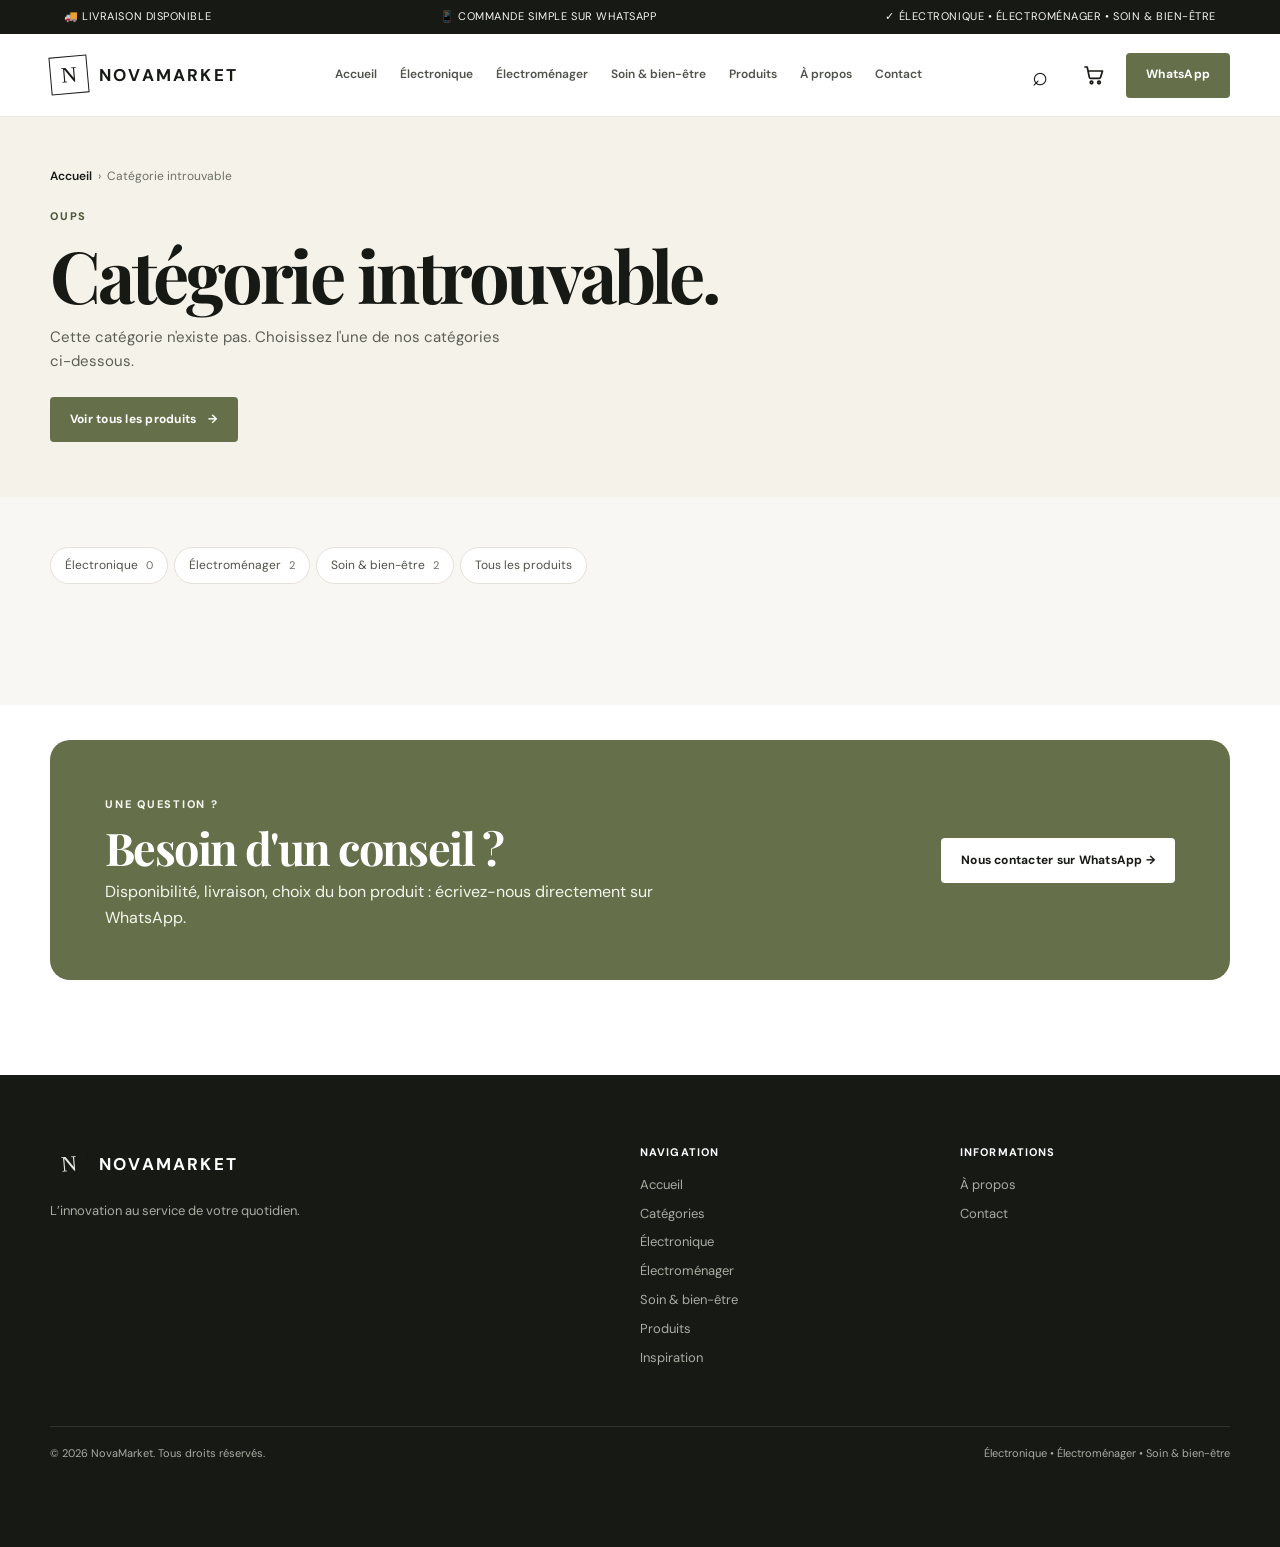
==== commit ef6dac39: "Active la commande WhatsApp, le panier et finalise la refonte - Numéro WhatsApp officiel centralisé " ====
--- a/categorie.html
+++ b/categorie.html
@@ -12,13 +12,15 @@
   <link rel="icon" href="images/favicon.svg" type="image/svg+xml">
 
   <!-- Open Graph (aperçu des liens partagés, ex. sur WhatsApp) -->
-  <!-- TODO: après mise en ligne, utiliser une URL absolue pour og:image (https://votre-domaine/images/og-image.jpg) et ajouter le fichier (1200 × 630 px). -->
+  <!-- og:image : URL absolue obligatoire (domaine Vercel actuel) — à modifier si le site change de domaine. Image : images/og-image.jpg (1200 × 630 px). -->
   <meta property="og:site_name" content="NovaMarket">
   <meta property="og:locale" content="fr_FR">
   <meta property="og:type" content="website">
   <meta property="og:title" content="Catégorie — NovaMarket">
   <meta property="og:description" content="NovaMarket — produits par catégorie. Commande simple sur WhatsApp.">
-  <meta property="og:image" content="images/og-image.jpg">
+  <meta property="og:image" content="https://novamarket-plum.vercel.app/images/og-image.jpg">
+  <meta property="og:image:width" content="1200">
+  <meta property="og:image:height" content="630">
 </head>
 <body>
   <a class="skip-link" href="#contenu">Aller au contenu</a>
@@ -26,7 +28,7 @@
   <div class="announcement">
     <div><span aria-hidden="true">🚚</span> Livraison disponible</div>
     <div><span aria-hidden="true">📱</span> Commande simple sur WhatsApp</div>
-    <div><span aria-hidden="true">✓</span> Sélection maison & cuisine</div>
+    <div><span aria-hidden="true">✓</span> Électronique • Électroménager • Soin &amp; bien-être</div>
   </div>
 
   <header class="site-header">
@@ -35,7 +37,6 @@
         <span class="brand-mark">N</span>
         <span>
           <strong>NOVAMARKET</strong>
-          <small>MAISON • CUISINE • LIFESTYLE</small>
         </span>
       </a>
 
@@ -43,9 +44,10 @@
 
       <nav class="main-nav" id="mainNav" aria-label="Navigation principale">
         <a href="index.html">Accueil</a>
-        <a class="active" href="index.html#categories">Catégories</a>
+        <a href="categorie.html?cat=electronique" data-nav-category="electronique">Électronique</a>
+        <a href="categorie.html?cat=electromenager" data-nav-category="electromenager">Électroménager</a>
+        <a href="categorie.html?cat=bien-etre" data-nav-category="bien-etre">Soin &amp; bien-être</a>
         <a href="produits.html">Produits</a>
-        <a href="index.html#inspiration">Inspiration</a>
         <a href="index.html#apropos">À propos</a>
         <a href="index.html#contact">Contact</a>
         <a class="nav-whatsapp" data-whatsapp-link target="_blank" rel="noopener">Commander sur WhatsApp</a>
@@ -53,7 +55,11 @@
 
       <div class="nav-actions">
         <button type="button" class="icon-btn" id="searchBtn" aria-label="Rechercher" aria-haspopup="dialog">⌕</button>
-        <a class="whatsapp-btn" data-whatsapp-link target="_blank" rel="noopener">WhatsApp</a>
+        <a class="icon-btn cart-btn" href="panier.html" data-cart-link aria-label="Panier">
+          <svg viewBox="0 0 24 24" width="24" height="24" fill="none" stroke="currentColor" stroke-width="1.7" stroke-linecap="round" stroke-linejoin="round" aria-hidden="true" focusable="false"><path d="M3 4h2.2l2.1 10.2a1.5 1.5 0 0 0 1.5 1.2h8.3a1.5 1.5 0 0 0 1.5-1.1L20.5 8H6.1"/><circle cx="9.5" cy="19.5" r="1.3"/><circle cx="17" cy="19.5" r="1.3"/></svg>
+          <span class="cart-count" data-cart-count hidden>0</span>
+        </a>
+        <a class="whatsapp-btn" data-whatsapp-link data-off-label="WhatsApp bientôt" target="_blank" rel="noopener">WhatsApp</a>
       </div>
     </div>
   </header>
@@ -75,6 +81,7 @@
 
     <section class="section catalogue-section" id="categoryProducts">
       <div class="container">
+        <p class="category-intro" id="categoryIntro" hidden></p>
         <nav class="category-chips" id="categoryChips" aria-label="Catégories"></nav>
 
         <div class="category-toolbar" id="categoryToolbar">
@@ -93,7 +100,7 @@
         <h2 class="sr-only">Produits de la catégorie</h2>
         <div class="product-grid" id="categoryGrid"></div>
         <div class="catalogue-empty" id="categoryEmpty" hidden>
-          <p>Aucun produit dans cette catégorie pour le moment.</p>
+          <p>Produits bientôt disponibles.</p>
           <a class="btn btn-dark" href="produits.html">Voir tous les produits <span aria-hidden="true">→</span></a>
         </div>
       </div>
@@ -116,14 +123,17 @@
       <div>
         <a class="brand footer-brand" href="index.html">
           <span class="brand-mark">N</span>
-          <span><strong>NOVAMARKET</strong><small>MAISON • CUISINE • LIFESTYLE</small></span>
+          <span><strong>NOVAMARKET</strong></span>
         </a>
-        <p>Des produits pratiques pour une maison plus simple et plus agréable.</p>
+        <p>L’innovation au service de votre quotidien.</p>
       </div>
       <div>
         <h2 class="footer-title">Navigation</h2>
         <a href="index.html">Accueil</a>
         <a href="index.html#categories">Catégories</a>
+        <a href="categorie.html?cat=electronique">Électronique</a>
+        <a href="categorie.html?cat=electromenager">Électroménager</a>
+        <a href="categorie.html?cat=bien-etre">Soin &amp; bien-être</a>
         <a href="produits.html">Produits</a>
         <a href="index.html#inspiration">Inspiration</a>
       </div>
@@ -131,10 +141,10 @@
         <h2 class="footer-title">Informations</h2>
         <a href="index.html#apropos">À propos</a>
         <a href="index.html#contact">Contact</a>
-        <a class="is-pending" title="Page bientôt disponible">Livraison</a>
-        <a class="is-pending" title="Page bientôt disponible">FAQ</a>
+        <a data-page-link="livraison">Livraison</a>
+        <a data-page-link="faq">FAQ</a>
       </div>
-      <div>
+      <div class="footer-social">
         <h2 class="footer-title">Nous suivre</h2>
         <a data-social="instagram">Instagram</a>
         <a data-social="facebook">Facebook</a>
@@ -143,7 +153,7 @@
     </div>
     <div class="container footer-bottom">
       <span>© <span id="year"></span> NovaMarket. Tous droits réservés.</span>
-      <span>Maison • Cuisine • Lifestyle</span>
+      <span>Électronique • Électroménager • Soin &amp; bien-être</span>
     </div>
   </footer>
 
@@ -153,11 +163,12 @@
       <span class="eyebrow">RECHERCHE</span>
       <h2 id="searchTitle">Que recherchez-vous ?</h2>
       <label class="sr-only" for="searchInput">Rechercher un produit</label>
-      <input type="search" id="searchInput" placeholder="Ex. air fryer, rangement, cuisine..." autocomplete="off">
+      <input type="search" id="searchInput" placeholder="Ex. air fryer, hachoir, ceinture..." autocomplete="off">
       <div id="searchResults" class="search-results" aria-live="polite"></div>
     </div>
   </div>
 
+  <script src="data/config.js"></script>
   <script src="data/products.js"></script>
   <script src="script.js"></script>
   <script src="categorie.js"></script>
--- a/style.css
+++ b/style.css
@@ -80,10 +80,9 @@
   font-size: 22px; transform: rotate(-5deg);
 }
 .brand strong { display: block; letter-spacing: .13em; font-size: 17px; line-height: 1.1; }
-.brand small { display: block; color: var(--muted); font-size: 8px; letter-spacing: .17em; margin-top: 3px; }
 
 .main-nav { display: flex; align-items: center; justify-content: center; gap: 23px; flex: 1; }
-.main-nav a { position: relative; font-size: 12px; font-weight: 600; color: #4f524a; padding: 31px 0; }
+.main-nav a { position: relative; font-size: 12px; font-weight: 600; color: #4f524a; padding: 31px 0; white-space: nowrap; }
 .main-nav a::after { content:""; position:absolute; left:0; right:100%; bottom:22px; height:2px; background:var(--olive); transition:.25s; }
 .main-nav a:hover, .main-nav a.active { color:var(--ink); }
 .main-nav a:hover::after, .main-nav a.active::after { right:0; }
@@ -115,10 +114,11 @@
 .hero { position:relative; min-height:600px; overflow:hidden; background:var(--cream); }
 .hero-image {
   position:absolute; inset:0 0 0 39%;
-  /* Même URL que le <link rel="preload"> de index.html */
+  /* Photo NovaMarket de l'Air Fryer (WebP optimisé, original : friteuse air/3.png).
+     Mêmes URL que les <link rel="preload"> de index.html (1200 px ici, 600 px sur mobile). */
   background:
     linear-gradient(90deg, var(--cream) 0%, rgba(245,242,233,.55) 17%, rgba(245,242,233,0) 38%),
-    url("https://images.unsplash.com/photo-1556911220-bff31c812dba?auto=format&fit=crop&w=1800&q=80") center/cover;
+    url("images/electromenager/friteuse%20air/3-1200.webp") center 20%/cover; /* 20 % : le haut de l'appareil reste visible sur grand écran */
 }
 .hero-content { position:relative; min-height:600px; display:flex; flex-direction:column; justify-content:center; max-width:1180px; }
 .eyebrow { display:inline-block; color:var(--olive-dark); font-size:11px; font-weight:800; letter-spacing:.16em; }
@@ -145,8 +145,8 @@
 .section-more { display:flex; justify-content:center; margin-top:40px; }
 
 /* ---------- Catégories (accueil) ---------- */
-/* 5 cartes de même taille ; flex + largeur fixe : la dernière ligne reste centrée sur tablette/mobile */
-.category-grid { --cat-gap:16px; --cat-cols:5; display:flex; flex-wrap:wrap; justify-content:center; gap:var(--cat-gap); }
+/* 3 cartes de même taille ; flex + largeur fixe : la dernière ligne reste centrée sur mobile */
+.category-grid { --cat-gap:16px; --cat-cols:3; max-width:1040px; margin:0 auto; display:flex; flex-wrap:wrap; justify-content:center; gap:var(--cat-gap); }
 .category-card { flex:0 0 calc((100% - (var(--cat-cols) - 1) * var(--cat-gap)) / var(--cat-cols)); display:flex; flex-direction:column; background:#fff; border:1px solid #ebe9e2; border-radius:12px; overflow:hidden; transition:transform .25s, box-shadow .25s; }
 .category-card:hover { transform:translateY(-4px); box-shadow:var(--shadow); }
 .category-media { aspect-ratio:4/5; overflow:hidden; background:#efede7; }
@@ -154,9 +154,10 @@
 .category-card:hover .category-media img { transform:scale(1.04); }
 .category-media.is-placeholder { display:grid; place-items:center; background:linear-gradient(160deg, var(--cream) 0%, var(--sand) 100%); }
 .category-media.is-placeholder .brand-mark { width:56px; height:56px; font-size:32px; color:#b9b6aa; border-color:#cfcbbe; }
-.category-body { padding:16px 18px 18px; }
+.category-body { flex:1; display:flex; flex-direction:column; align-items:flex-start; padding:16px 18px 18px; }
 .category-body h3 { margin:0 0 6px; font:700 clamp(18px, 1.7vw, 22px)/1.15 "Playfair Display", Georgia, serif; letter-spacing:-.02em; }
-.category-link { display:inline-flex; align-items:center; gap:6px; color:var(--olive-dark); font-size:12px; font-weight:700; }
+.category-text { margin:0 0 12px; color:var(--muted); font-size:13px; line-height:1.5; }
+.category-link { margin-top:auto; display:inline-flex; align-items:center; gap:6px; color:var(--olive-dark); font-size:12px; font-weight:700; }
 .category-link span { transition:transform .2s; }
 .category-card:hover .category-link span { transform:translateX(3px); }
 
@@ -184,11 +185,47 @@
 .product-name { margin:5px 0 9px; font-size:14px; font-weight:700; line-height:1.35; }
 .product-name a:hover { color:var(--olive-dark); }
 .product-price { display:flex; flex-wrap:wrap; align-items:baseline; gap:4px 8px; font-size:15px; font-weight:800; }
+.price-on-request { color:var(--olive-dark); }
+.product-price.price-on-request { font-size:13px; }
+.product-detail-price.price-on-request { font-size:22px; }
 .old-price { color:#9a9c94; font-size:.8em; font-weight:500; text-decoration:line-through; }
 .product-actions { display:grid; gap:7px; margin-top:auto; padding-top:13px; }
-.product-actions a { display:inline-flex; align-items:center; justify-content:center; text-align:center; min-height:38px; padding:0 8px; border:1px solid var(--line); background:white; border-radius:4px; font-size:11px; font-weight:700; line-height:1.25; color:var(--ink); }
-.product-actions .card-whatsapp { background:var(--ink); color:#fff; border-color:var(--ink); }
+.product-actions > * { display:inline-flex; align-items:center; justify-content:center; text-align:center; min-height:38px; padding:0 8px; border:1px solid var(--line); background:white; border-radius:4px; font-size:11px; font-weight:700; line-height:1.25; color:var(--ink); }
+.product-actions .card-whatsapp,
+.product-actions .card-add { background:var(--ink); color:#fff; border-color:var(--ink); }
+.product-actions button.card-add { cursor:pointer; }
+.product-actions button.card-add:hover { background:var(--olive-dark); border-color:var(--olive-dark); }
 .product-actions .card-details:hover { border-color:var(--ink); }
+
+/* Catégorie sans produit : message « Produits bientôt disponibles » à la place de la grille */
+.grid-empty { grid-column:1 / -1; margin:0; padding:50px 20px; text-align:center; color:var(--muted); font-weight:600; background:white; border:1px dashed var(--line); border-radius:12px; }
+
+/* Boutons désactivés : numéro WhatsApp non renseigné dans data/config.js (whatsapp-off)
+   ou produit épuisé (is-unavailable) */
+.whatsapp-off,
+.whatsapp-off:hover,
+.is-unavailable,
+.product-actions .whatsapp-off,
+.product-actions .is-unavailable,
+.main-nav .nav-whatsapp.whatsapp-off,
+.product-detail-actions .btn-whatsapp.whatsapp-off,
+.product-detail-actions .btn-whatsapp.whatsapp-off:hover,
+.product-detail-actions .btn-whatsapp.is-unavailable,
+.product-detail-actions .btn-whatsapp.is-unavailable:hover,
+.product-detail-actions .btn-whatsapp-direct.whatsapp-off,
+.btn-cart-send.whatsapp-off,
+.btn-cart-send.whatsapp-off:hover { background:#ecebe5; color:#5f6259; border-color:#dcdad2; box-shadow:none; transform:none; cursor:not-allowed; }
+.whatsapp-btn.whatsapp-off { white-space:nowrap; }
+.product-detail-actions .btn-whatsapp.whatsapp-off { font-size:16px; }
+
+/* ---------- Panier : icône de l'en-tête et message de confirmation ---------- */
+.cart-btn { position:relative; display:inline-grid; place-items:center; }
+.cart-btn.active { color:var(--olive-dark); }
+.cart-count { position:absolute; top:3px; right:0; min-width:18px; height:18px; padding:0 5px; border-radius:999px; background:var(--olive); color:#fff; font:800 10px/18px "DM Sans", sans-serif; text-align:center; }
+.cart-toast { position:fixed; left:50%; bottom:24px; z-index:250; display:flex; align-items:center; gap:14px; width:max-content; max-width:min(560px, calc(100% - 32px)); padding:12px 16px; border-radius:12px; background:var(--ink); color:#fff; font-size:13px; line-height:1.4; box-shadow:var(--shadow); opacity:0; pointer-events:none; transform:translate(-50%, 12px); transition:opacity .2s, transform .2s; }
+.cart-toast.visible { opacity:1; pointer-events:auto; transform:translate(-50%, 0); }
+.cart-toast a { flex-shrink:0; color:var(--gold-light); font-weight:700; text-decoration:underline; text-underline-offset:3px; }
+.cart-toast a:focus-visible { outline-color:var(--gold-light); }
 
 /* ---------- Bannière secondaire (accueil) ---------- */
 .feature-banner { min-height:530px; position:relative; overflow:hidden; background:var(--sand); }
@@ -209,16 +246,15 @@
 .contact-box .btn-dark { background:white; color:var(--ink); white-space:nowrap; }
 
 /* ---------- Footer ---------- */
-.footer { background:#171915; color:#e8e8e2; padding:70px 0 20px; }
+/* Bas de 84 px : en fin de page, le bouton « Retour en haut » (44 px à 20 px du bas) ne recouvre aucun texte du pied de page */
+.footer { background:#171915; color:#e8e8e2; padding:70px 0 84px; }
 .footer-grid { display:grid; grid-template-columns:2fr 1fr 1fr 1fr; gap:50px; }
+@media (min-width: 761px) { .footer-grid.no-social { grid-template-columns:2fr 1fr 1fr; } }
 .footer-brand strong { color:white; }
-.footer-brand small { color:#979b8e; }
 .footer p { color:#a9ada2; max-width:320px; font-size:13px; margin-top:18px; }
 .footer .footer-title { margin:0 0 15px; font:700 11px/1.3 "DM Sans", sans-serif; text-transform:uppercase; letter-spacing:.1em; color:white; }
 .footer-grid > div:not(:first-child) a { display:block; color:#a9ada2; font-size:13px; margin:8px 0; }
 .footer-grid > div:not(:first-child) a:hover { color:white; }
-.footer-grid > div:not(:first-child) a.is-pending { opacity:.7; cursor:default; }
-.footer-grid > div:not(:first-child) a.is-pending:hover { color:#a9ada2; }
 .footer-bottom { margin-top:50px; padding-top:18px; border-top:1px solid #30332d; display:flex; justify-content:space-between; color:#a9ada2; font-size:11px; }
 
 /* ---------- Recherche (fenêtre modale) ---------- */
@@ -290,9 +326,11 @@
 .category-hero-content { position:relative; min-height:440px; display:flex; flex-direction:column; justify-content:center; padding:40px 0; }
 .category-hero h1 { font-family:"Playfair Display", Georgia, serif; font-size:clamp(44px,6vw,72px); line-height:1.02; letter-spacing:-.045em; margin:12px 0 14px; }
 .category-hero p { max-width:470px; color:#5d5f57; font-size:15px; margin:0; }
+.category-hero .category-soon { display:inline-block; padding:12px 20px; border-radius:999px; background:var(--sand); color:var(--ink); font:italic 600 18px/1.3 "Playfair Display", Georgia, serif; }
 .category-hero.is-empty { min-height:0; }
 .category-hero.is-empty .category-hero-image { display:none; }
 .category-hero.is-empty .category-hero-content { min-height:0; padding:50px 0 55px; }
+.category-intro { max-width:70ch; margin:0 0 22px; color:#55574f; font-size:14px; line-height:1.7; }
 .category-chips { display:flex; flex-wrap:wrap; gap:6px; margin-bottom:26px; }
 .category-chips .category-option { width:auto; gap:8px; border:1px solid var(--line); background:white; border-radius:999px; padding:8px 14px; font-size:12px; }
 .category-chips .category-option.active { border-color:var(--ink); background:var(--ink); }
@@ -304,8 +342,9 @@
 .product-detail { display:grid; grid-template-columns:minmax(0,1.4fr) minmax(0,1fr); gap:48px; align-items:start; }
 
 /* ---------- Galerie produit : miniatures + grande image + zoom (produit.js) ---------- */
-.pg { --thumb:84px; display:grid; grid-template-columns:var(--thumb) minmax(0,1fr); grid-template-areas:"thumbs stage" ". tabs"; gap:14px; align-items:start; }
-.pg:not(.has-thumbs) { grid-template-columns:minmax(0,1fr); grid-template-areas:"stage" "tabs"; }
+/* Image principale en haut, miniatures en rangée horizontale dessous (ordinateur et mobile) */
+.pg { --thumb:84px; display:grid; grid-template-columns:minmax(0,1fr); grid-template-areas:"stage" "thumbs" "tabs"; gap:12px; align-items:start; }
+.pg:not(.has-thumbs) { grid-template-areas:"stage" "tabs"; }
 @media (min-width: 901px) {
   /* La galerie reste visible pendant la lecture des informations */
   .pg { position:sticky; top:calc(var(--header-h) + 24px); }
@@ -341,10 +380,10 @@
 .pg-play:focus-visible { outline:3px solid var(--gold); outline-offset:3px; }
 
 /* Miniatures : colonne verticale (même hauteur que la grande image), défilable */
-.pg-thumbs-wrap { grid-area:thumbs; position:relative; align-self:stretch; min-height:0; }
-.pg-thumbs { position:absolute; inset:0; margin:-3px; padding:3px; display:flex; flex-direction:column; gap:10px; overflow-y:auto; overscroll-behavior:contain; scrollbar-width:none; }
+.pg-thumbs-wrap { grid-area:thumbs; position:relative; min-width:0; }
+.pg-thumbs { margin:-3px; padding:3px; display:flex; flex-direction:row; gap:10px; overflow-x:auto; overflow-y:hidden; overscroll-behavior:contain; scroll-snap-type:x proximity; scrollbar-width:none; }
 .pg-thumbs::-webkit-scrollbar { display:none; }
-.pg-thumb { flex:0 0 auto; width:100%; aspect-ratio:1/1; padding:0; border:1px solid var(--line); border-radius:12px; overflow:hidden; background:var(--stage-bg); cursor:pointer; opacity:.62; transition:opacity .2s, border-color .2s, box-shadow .2s; }
+.pg-thumb { flex:0 0 var(--thumb); width:var(--thumb); aspect-ratio:1/1; scroll-snap-align:start; padding:0; border:1px solid var(--line); border-radius:12px; overflow:hidden; background:var(--stage-bg); cursor:pointer; opacity:.62; transition:opacity .2s, border-color .2s, box-shadow .2s; }
 .pg-thumb img { width:100%; height:100%; object-fit:cover; }
 .pg-thumb:hover { opacity:1; border-color:#E5CD7A; }
 .pg-thumb[aria-current="true"] { opacity:1; border-color:var(--gold); box-shadow:0 0 0 1px var(--gold); }
@@ -393,11 +432,15 @@
 .availability-ok { background:#eef0e6; color:var(--olive-dark); }
 .availability-warn { background:#f6ecd9; color:#8a5a14; }
 .availability-info { background:var(--sand); color:#4f524a; }
+.availability-out { background:#f3e3e0; color:#8f2d1f; }
+.stock-note { margin:8px 0 0; font-size:12px; color:var(--muted); }
+.product-tag.product-tag-out { background:var(--ink); }
 .product-description { max-width:60ch; color:#55574f; font-size:15px; line-height:1.7; margin:18px 0; }
 .product-subtitle { font-family:"DM Sans", sans-serif; font-size:11px; font-weight:800; text-transform:uppercase; letter-spacing:.12em; margin:0 0 12px; }
 .product-features { list-style:none; padding:0; margin:0 0 26px; display:grid; gap:8px; }
 .product-features li { position:relative; padding-left:24px; font-size:13px; }
 .product-features li::before { content:"✓"; position:absolute; left:0; color:var(--olive); font-weight:800; }
+.product-features-note { margin:-12px 0 26px; padding:10px 12px; background:var(--stage-bg); border-left:2px solid var(--gold); color:#55574f; font-size:12px; line-height:1.55; }
 .order-box { display:flex; align-items:center; justify-content:space-between; gap:20px; padding:16px 0; border-top:1px solid var(--line); border-bottom:1px solid var(--line); margin-bottom:20px; }
 .quantity { display:inline-flex; align-items:center; gap:2px; padding:3px; border:1px solid #dedbd2; border-radius:12px; background:#fff; }
 .quantity button { width:44px; height:44px; border:0; border-radius:9px; background:transparent; font-size:20px; line-height:1; cursor:pointer; color:var(--ink); transition:background .2s, color .2s; }
@@ -407,14 +450,18 @@
 .quantity output { min-width:40px; text-align:center; font-size:17px; font-weight:700; font-variant-numeric:tabular-nums; }
 .order-total { font-size:13px; color:var(--muted); }
 .order-total strong { color:var(--ink); font-size:16px; }
+.order-total small { display:block; margin-top:2px; font-size:11px; line-height:1.4; }
 .product-detail-actions { display:grid; gap:10px; }
-.btn-whatsapp { width:100%; min-height:52px; font-size:13px; gap:10px; }
+.btn-whatsapp, .btn-add-cart { width:100%; min-height:52px; font-size:13px; gap:10px; }
 /* CTA principal de la fiche : doré, texte et icône blancs (19 px gras = gros texte, contraste 3,3:1) */
-.product-detail-actions .btn-whatsapp { min-height:60px; padding:0 24px; border-radius:14px; background:var(--gold-strong); color:#fff; font-size:19px; font-weight:700; letter-spacing:.01em; box-shadow:0 6px 18px rgba(181,133,15,.22); transition:background .2s, box-shadow .2s, transform .2s; }
-.product-detail-actions .btn-whatsapp:hover { background:var(--gold-dark); box-shadow:0 8px 22px rgba(151,112,12,.28); }
-.product-detail-actions .btn-whatsapp:focus-visible { outline:3px solid var(--ink); outline-offset:3px; }
-.product-detail-actions .btn-whatsapp .btn-icon { width:24px; height:24px; }
+.product-detail-actions .btn-whatsapp, .product-detail-actions .btn-add-cart { min-height:60px; padding:0 24px; border-radius:14px; background:var(--gold-strong); color:#fff; font-size:19px; font-weight:700; letter-spacing:.01em; box-shadow:0 6px 18px rgba(181,133,15,.22); transition:background .2s, box-shadow .2s, transform .2s; }
+.product-detail-actions .btn-whatsapp:hover, .product-detail-actions .btn-add-cart:hover { background:var(--gold-dark); box-shadow:0 8px 22px rgba(151,112,12,.28); }
+.product-detail-actions .btn-whatsapp:focus-visible, .product-detail-actions .btn-add-cart:focus-visible { outline:3px solid var(--ink); outline-offset:3px; }
+.product-detail-actions .btn-whatsapp .btn-icon, .product-detail-actions .btn-add-cart .btn-icon { width:24px; height:24px; }
 .btn-icon { flex-shrink:0; }
+/* Fiche : commande directe sur WhatsApp, en bouton secondaire sous « Ajouter au panier » */
+.product-detail-actions .btn-whatsapp-direct { width:100%; min-height:52px; gap:10px; border-radius:14px; border:1px solid var(--gold); background:#fff; color:var(--ink); font-size:14px; }
+.product-detail-actions .btn-whatsapp-direct:hover { border-color:var(--gold-dark); background:var(--stage-bg); }
 .order-note { margin:0; font-size:12px; color:var(--muted); text-align:center; }
 .back-link { display:inline-flex; align-items:center; gap:6px; margin-top:18px; font-size:13px; font-weight:700; color:var(--olive-dark); }
 .back-link:hover { text-decoration:underline; text-underline-offset:3px; }
@@ -428,9 +475,54 @@
 .related-section { background:#f8f7f3; }
 .related-grid { grid-template-columns:repeat(4,1fr); }
 
+/* ---------- Page panier ---------- */
+.cart-layout { display:grid; grid-template-columns:minmax(0,1fr) 360px; gap:34px; align-items:start; }
+.cart-list { display:grid; gap:12px; }
+.cart-notice { margin:0 0 14px; padding:12px 14px; border-radius:10px; background:var(--sand); font-size:13px; }
+.cart-item { display:grid; grid-template-columns:88px minmax(0,1fr) auto; align-items:center; gap:16px; padding:14px; background:#fff; border:1px solid #ebe9e2; border-radius:12px; }
+.cart-item-media { display:block; width:88px; aspect-ratio:1; overflow:hidden; border-radius:10px; background:#efede7; }
+.cart-item-media img { height:100%; object-fit:cover; }
+.cart-item-media .photo-placeholder > span:not(.brand-mark) { display:none; }
+.cart-item-media .photo-placeholder .brand-mark { width:30px; height:30px; font-size:17px; }
+.cart-item-name { margin:0 0 4px; font-size:15px; font-weight:700; line-height:1.3; }
+.cart-item-name a:hover { color:var(--olive-dark); }
+.cart-item-unit, .cart-item-limit, .cart-item-alert { margin:0; font-size:12px; color:var(--muted); }
+.cart-item-limit { margin-top:4px; color:#8a5a14; font-weight:600; }
+.cart-item-alert { color:#8f2d1f; font-weight:600; }
+.cart-item.is-blocked { background:#faf9f6; }
+.cart-item.is-blocked .cart-item-media { opacity:.55; }
+.cart-item-controls { display:flex; align-items:center; gap:14px; }
+.cart-qty button { width:38px; height:38px; }
+.cart-qty output { min-width:30px; font-size:15px; }
+.cart-item-subtotal { margin:0; min-width:104px; text-align:right; font-size:15px; font-weight:800; }
+.cart-remove, .cart-clear { border:0; background:none; min-height:44px; padding:0 4px; color:var(--muted); font-size:12px; font-weight:700; text-decoration:underline; text-underline-offset:3px; cursor:pointer; }
+.cart-remove:hover, .cart-clear:hover { color:var(--ink); }
+.cart-summary { position:sticky; top:100px; padding:20px; background:#fff; border:1px solid #ebe9e2; border-radius:12px; }
+.cart-totals { margin:0; }
+.cart-totals div { display:flex; justify-content:space-between; align-items:baseline; gap:12px; padding:9px 0; border-bottom:1px solid var(--line); font-size:13px; }
+.cart-totals dt { color:var(--muted); }
+.cart-totals dd { margin:0; font-weight:800; text-align:right; }
+.cart-totals div:first-child dd { font-size:20px; }
+.cart-total-note, .cart-delivery { margin:8px 0 0; font-size:12px; color:var(--muted); }
+.cart-total-note { color:#8a5a14; }
+.cart-form { display:grid; gap:6px; margin-top:18px; padding-top:16px; border-top:1px solid var(--line); }
+.cart-form-intro { margin:0; font-size:12px; font-weight:700; }
+.cart-form label { margin-top:6px; font-size:12px; font-weight:700; }
+.cart-form label span { font-weight:500; color:var(--muted); }
+.cart-form input, .cart-form textarea { width:100%; padding:11px 12px; font:inherit; border:1px solid var(--line); border-radius:8px; background:#fff; font-size:14px; outline:none; resize:vertical; }
+.cart-form input:focus, .cart-form textarea:focus { border-color:var(--olive); box-shadow:0 0 0 2px rgba(101,112,74,.25); }
+.cart-privacy { margin:4px 0 8px; font-size:11px; color:var(--muted); }
+.btn-cart-send { width:100%; min-height:52px; border-radius:12px; font-size:14px; text-align:center; }
+.cart-legal { margin:16px 0 0; padding:10px 12px; border-radius:8px; background:var(--cream); font-size:12px; font-weight:600; line-height:1.5; }
+.cart-clear { margin-top:6px; }
+
 /* =====================================================================
    RESPONSIVE
    ===================================================================== */
+
+@media (max-width: 1240px) {
+  .main-nav { gap:16px; }
+}
 
 @media (max-width: 950px) {
   .main-nav { gap:14px; }
@@ -445,8 +537,9 @@
   .related-grid { grid-template-columns:repeat(2,1fr); }
 }
 
-/* Header : menu mobile (burger) jusqu'à 900 px pour éviter tout débordement sur tablette */
-@media (max-width: 900px) {
+/* Header : menu mobile (burger) jusqu'à 1100 px pour éviter tout débordement ou retour à la ligne
+   (8 liens, dont « Bien-être & soins personnels »). Valeur reprise dans script.js (desktopNav). */
+@media (max-width: 1100px) {
   .nav-wrap { gap:12px; }
   .menu-toggle { display:block; order:3; }
   .main-nav { position:absolute; left:16px; right:16px; top:100%; display:none; flex-direction:column; align-items:stretch; gap:0; background:white; border:1px solid var(--line); border-radius:12px; box-shadow:var(--shadow); padding:8px; }
@@ -454,6 +547,9 @@
   .main-nav a { padding:13px; font-size:13px; }
   .main-nav a::after { display:none; }
   .nav-actions { margin-left:auto; }
+}
+
+@media (max-width: 900px) {
   /* Tablette : galerie pleine largeur au-dessus des informations, miniatures plus petites */
   .product-detail { grid-template-columns:minmax(0,1fr); gap:28px; }
   .product-reassurance { grid-template-columns:repeat(3, minmax(0,1fr)); }
@@ -473,7 +569,12 @@
   .brand strong { font-size:15px; }
   .hero, .hero-content { min-height:650px; }
   .hero h1 { font-size:48px; }
-  .hero-image { background-position:65% center; }
+  .hero-image {
+    background-image:
+      linear-gradient(90deg, var(--cream) 0%, rgba(245,242,233,.55) 17%, rgba(245,242,233,0) 38%),
+      url("images/electromenager/friteuse%20air/3-600.webp");
+    background-position:center;
+  }
   .trust-grid { grid-template-columns:1fr 1fr; }
   .trust-grid > div:nth-child(2) { border-right:0; }
   .section { padding:70px 0; }
@@ -484,14 +585,14 @@
   .category-body { padding:12px 14px 14px; }
   .product-grid { grid-template-columns:1fr 1fr; gap:10px; }
   .product-info { padding:12px; }
-  .product-actions a { font-size:10px; }
+  .product-actions > * { font-size:10px; }
   .feature-image { inset:0; opacity:.3; }
   .about-grid { grid-template-columns:1fr; gap:15px; }
   .contact-box { padding:35px 25px; display:block; }
   .contact-box .btn { margin-top:25px; }
   .footer-grid { grid-template-columns:1fr 1fr; gap:30px; }
   .footer-bottom { display:block; }
-  .footer-bottom span { display:block; margin:6px 0; }
+  .footer-bottom > span { display:block; margin:6px 0; }
   .page-hero { padding:36px 0 40px; }
   .catalogue-section { padding-top:30px; }
   .catalogue-layout { grid-template-columns:1fr; gap:18px; }
@@ -515,7 +616,7 @@
   .pg-btn { width:40px; height:40px; }
   .product-reassurance { grid-template-columns:minmax(0,1fr); }
   .product-detail-price { font-size:28px; }
-  .product-detail-actions .btn-whatsapp { font-size:19px; padding:0 16px; }
+  .product-detail-actions .btn-whatsapp, .product-detail-actions .btn-add-cart { font-size:19px; padding:0 16px; }
   .pg-tools { top:10px; right:10px; gap:6px; }
   .pg-prev { left:10px; }
   .pg-next { right:10px; }
@@ -532,13 +633,29 @@
   .category-chips { flex-wrap:nowrap; overflow-x:auto; padding-bottom:4px; scrollbar-width:none; margin-bottom:20px; }
   .category-chips .category-option { flex-shrink:0; }
   .category-toolbar, .catalogue-meta { flex-wrap:wrap; gap:10px; }
+  /* Panier : récapitulatif sous la liste, contrôles de chaque article sous le produit */
+  .cart-layout { grid-template-columns:minmax(0,1fr); gap:20px; }
+  .cart-summary { position:static; }
+  .cart-summary .sidebar-title { display:block; }
+  .cart-item { grid-template-columns:64px minmax(0,1fr); gap:12px; padding:12px; }
+  .cart-item-media { width:64px; }
+  .cart-item-controls { grid-column:1 / -1; justify-content:space-between; gap:10px; }
+  .cart-item-subtotal { min-width:0; }
+  .cart-toast { bottom:80px; flex-wrap:wrap; gap:6px 14px; }
 }
 
 @media (max-width: 430px) {
-  .brand small { display:none; }
   .hero h1 { font-size:42px; }
   .product-actions { gap:5px; }
-  .product-actions a { min-height:34px; padding:0 4px; }
+  .product-actions > * { min-height:34px; padding:0 4px; }
+  .category-hero .category-soon { padding:10px 16px; border-radius:14px; font-size:16px; }
+}
+
+/* Très petits téléphones : l'en-tête doit tenir sans pousser le menu hors de l'écran */
+@media (max-width: 359px) {
+  .brand { gap:7px; }
+  .brand strong { font-size:12px; letter-spacing:.08em; }
+  .nav-actions { gap:2px; }
 }
 
 /* Animations réduites si l'utilisateur le demande (système) */
@@ -546,9 +663,9 @@
   html { scroll-behavior:auto; }
   .back-to-top { transition:none; }
   .pg-media > img, .pg-lightbox { animation:none; }
-  .pg-btn, .pg-thumb, .pg-tab, .pg-play, .pg-lb-btn, .quantity button, .product-detail-actions .btn-whatsapp { transition:none; }
+  .pg-btn, .pg-thumb, .pg-tab, .pg-play, .pg-lb-btn, .quantity button, .product-detail-actions .btn-whatsapp, .product-detail-actions .btn-add-cart { transition:none; }
   .pg-btn:hover { transform:none; }
   .pg-arrow:hover { transform:translateY(-50%); }
-  .product-detail-actions .btn-whatsapp:hover { transform:none; }
+  .product-detail-actions .btn-whatsapp:hover, .product-detail-actions .btn-add-cart:hover { transform:none; }
   .pg-play:hover { transform:none; }
 }
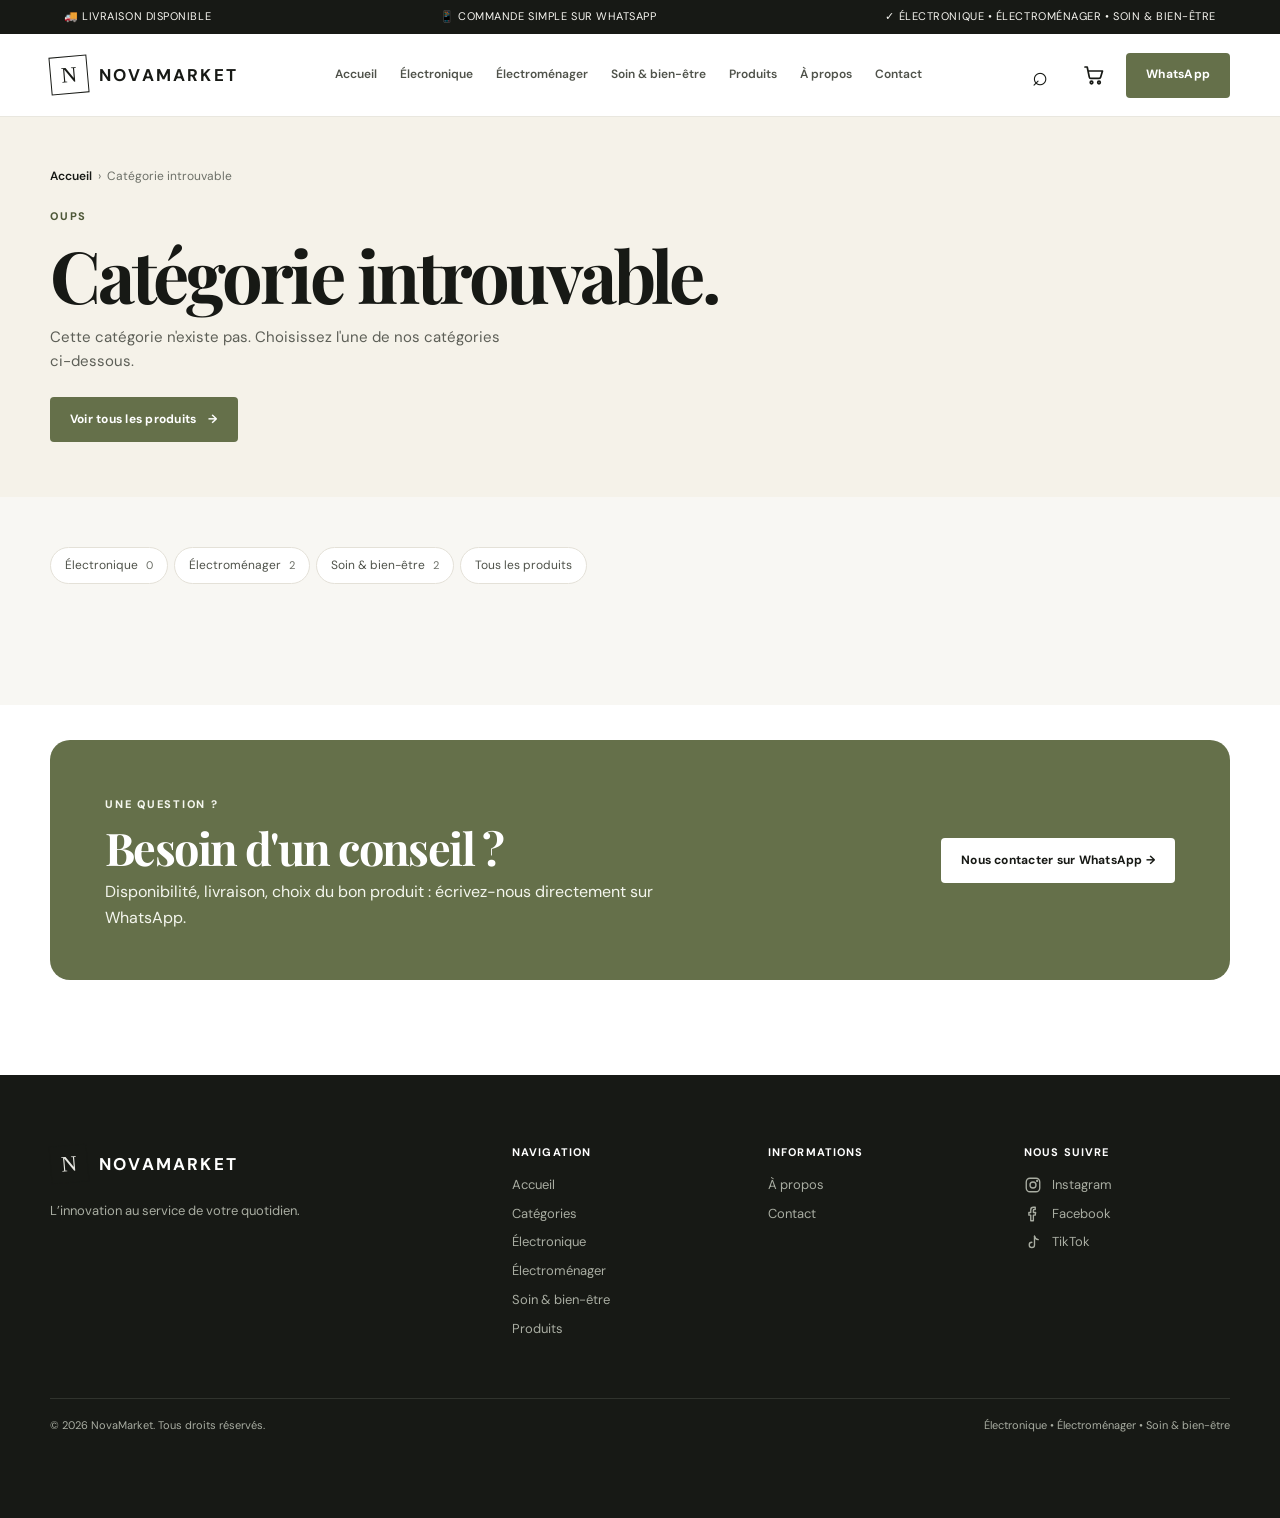
==== commit cac5571c: "Ajoute la page À propos, la section Comment commander et les réseaux sociaux - Nouvelle page apropos" ====
--- a/categorie.html
+++ b/categorie.html
@@ -48,7 +48,7 @@
         <a href="categorie.html?cat=electromenager" data-nav-category="electromenager">Électroménager</a>
         <a href="categorie.html?cat=bien-etre" data-nav-category="bien-etre">Soin &amp; bien-être</a>
         <a href="produits.html">Produits</a>
-        <a href="index.html#apropos">À propos</a>
+        <a href="apropos.html">À propos</a>
         <a href="index.html#contact">Contact</a>
         <a class="nav-whatsapp" data-whatsapp-link target="_blank" rel="noopener">Commander sur WhatsApp</a>
       </nav>
@@ -135,20 +135,17 @@
         <a href="categorie.html?cat=electromenager">Électroménager</a>
         <a href="categorie.html?cat=bien-etre">Soin &amp; bien-être</a>
         <a href="produits.html">Produits</a>
-        <a href="index.html#inspiration">Inspiration</a>
       </div>
       <div>
         <h2 class="footer-title">Informations</h2>
-        <a href="index.html#apropos">À propos</a>
+        <a href="apropos.html">À propos</a>
         <a href="index.html#contact">Contact</a>
-        <a data-page-link="livraison">Livraison</a>
-        <a data-page-link="faq">FAQ</a>
       </div>
       <div class="footer-social">
         <h2 class="footer-title">Nous suivre</h2>
-        <a data-social="instagram">Instagram</a>
-        <a data-social="facebook">Facebook</a>
-        <a data-social="tiktok">TikTok</a>
+        <a data-social="instagram"><svg class="social-icon" viewBox="0 0 24 24" width="18" height="18" fill="none" stroke="currentColor" stroke-width="1.8" stroke-linecap="round" stroke-linejoin="round" aria-hidden="true" focusable="false"><rect x="3" y="3" width="18" height="18" rx="5"/><circle cx="12" cy="12" r="4"/><circle cx="17.5" cy="6.5" r=".6" fill="currentColor"/></svg><span>Instagram</span></a>
+        <a data-social="facebook"><svg class="social-icon" viewBox="0 0 24 24" width="18" height="18" fill="none" stroke="currentColor" stroke-width="1.8" stroke-linecap="round" stroke-linejoin="round" aria-hidden="true" focusable="false"><path d="M15 3h-2.5A3.5 3.5 0 0 0 9 6.5V10H6.5v3.5H9V21h3.5v-7.5H15l.5-3.5h-3V7a1 1 0 0 1 1-1H15z"/></svg><span>Facebook</span></a>
+        <a data-social="tiktok"><svg class="social-icon" viewBox="0 0 24 24" width="18" height="18" fill="none" stroke="currentColor" stroke-width="1.8" stroke-linecap="round" stroke-linejoin="round" aria-hidden="true" focusable="false"><path d="M14 3v11.5a3.5 3.5 0 1 1-3.5-3.5"/><path d="M14 3c.5 2.6 2.3 4.3 5 4.5"/></svg><span>TikTok</span></a>
       </div>
     </div>
     <div class="container footer-bottom">
--- a/style.css
+++ b/style.css
@@ -227,17 +227,28 @@
 .cart-toast a { flex-shrink:0; color:var(--gold-light); font-weight:700; text-decoration:underline; text-underline-offset:3px; }
 .cart-toast a:focus-visible { outline-color:var(--gold-light); }
 
-/* ---------- Bannière secondaire (accueil) ---------- */
-.feature-banner { min-height:530px; position:relative; overflow:hidden; background:var(--sand); }
-.feature-image { position:absolute; inset:0 0 0 48%; background:linear-gradient(90deg,var(--sand) 0%,rgba(233,228,215,.3) 25%,rgba(233,228,215,0) 55%),url("https://images.unsplash.com/photo-1600566753086-00f18fb6b3ea?auto=format&fit=crop&w=1600&q=80") center/cover; }
-.feature-content { position:relative; min-height:530px; display:flex; flex-direction:column; justify-content:center; }
-.feature-content h2 { font-size:clamp(40px,5vw,62px); max-width:600px; }
-.feature-content p { max-width:430px; color:#66685f; margin:0 0 25px; }
+/* ---------- Comment commander (accueil) ---------- */
+.how-section { background:var(--cream); }
+.how-heading { text-align:center; margin-bottom:40px; }
+.how-steps { list-style:none; margin:0; padding:0; display:grid; grid-template-columns:repeat(3,1fr); gap:24px; }
+.how-step { background:#fff; border:1px solid var(--line); border-radius:16px; padding:34px 28px; text-align:center; }
+.how-icon { width:58px; height:58px; margin-bottom:16px; border-radius:50%; display:inline-grid; place-items:center; background:var(--sand); color:var(--olive-dark); }
+.how-number { display:block; color:var(--olive-dark); font-size:11px; font-weight:800; letter-spacing:.16em; }
+.how-step h3 { font-family:"Playfair Display", Georgia, serif; font-size:26px; letter-spacing:-.02em; margin:6px 0 10px; }
+.how-step p { color:#66685f; font-size:14px; margin:0; }
+.how-cta { text-align:center; margin-top:36px; }
 
 /* ---------- À propos & contact ---------- */
 .about-section { background:#fff; }
 .about-grid { display:grid; grid-template-columns:1fr 1fr; gap:100px; align-items:start; }
 .about-grid p { color:#66685f; font-size:15px; }
+.about-text p { color:#66685f; font-size:15px; }
+.about-signature { color:var(--ink) !important; font-weight:700; }
+.promise-section { background:var(--cream); }
+.promise-list { list-style:none; margin:0 0 18px; padding:0; display:grid; gap:12px; }
+.promise-list li { position:relative; padding-left:26px; color:#66685f; font-size:15px; }
+.promise-list li::before { content:"✓"; position:absolute; left:0; color:var(--olive); font-weight:800; }
+.promise-list strong { color:var(--ink); }
 .contact-section { padding:35px 0 95px; }
 .contact-box { background:var(--olive); color:white; border-radius:20px; padding:50px 55px; display:flex; justify-content:space-between; align-items:center; gap:30px; }
 .contact-box .eyebrow { color:#f4f6ee; }
@@ -250,6 +261,8 @@
 .footer { background:#171915; color:#e8e8e2; padding:70px 0 84px; }
 .footer-grid { display:grid; grid-template-columns:2fr 1fr 1fr 1fr; gap:50px; }
 @media (min-width: 761px) { .footer-grid.no-social { grid-template-columns:2fr 1fr 1fr; } }
+.footer .footer-grid > div.footer-social a { display:flex; align-items:center; gap:10px; }
+.social-icon { flex-shrink:0; }
 .footer-brand strong { color:white; }
 .footer p { color:#a9ada2; max-width:320px; font-size:13px; margin-top:18px; }
 .footer .footer-title { margin:0 0 15px; font:700 11px/1.3 "DM Sans", sans-serif; text-transform:uppercase; letter-spacing:.1em; color:white; }
@@ -586,7 +599,8 @@
   .product-grid { grid-template-columns:1fr 1fr; gap:10px; }
   .product-info { padding:12px; }
   .product-actions > * { font-size:10px; }
-  .feature-image { inset:0; opacity:.3; }
+  .how-steps { grid-template-columns:1fr; gap:14px; }
+  .how-step { padding:26px 22px; }
   .about-grid { grid-template-columns:1fr; gap:15px; }
   .contact-box { padding:35px 25px; display:block; }
   .contact-box .btn { margin-top:25px; }
